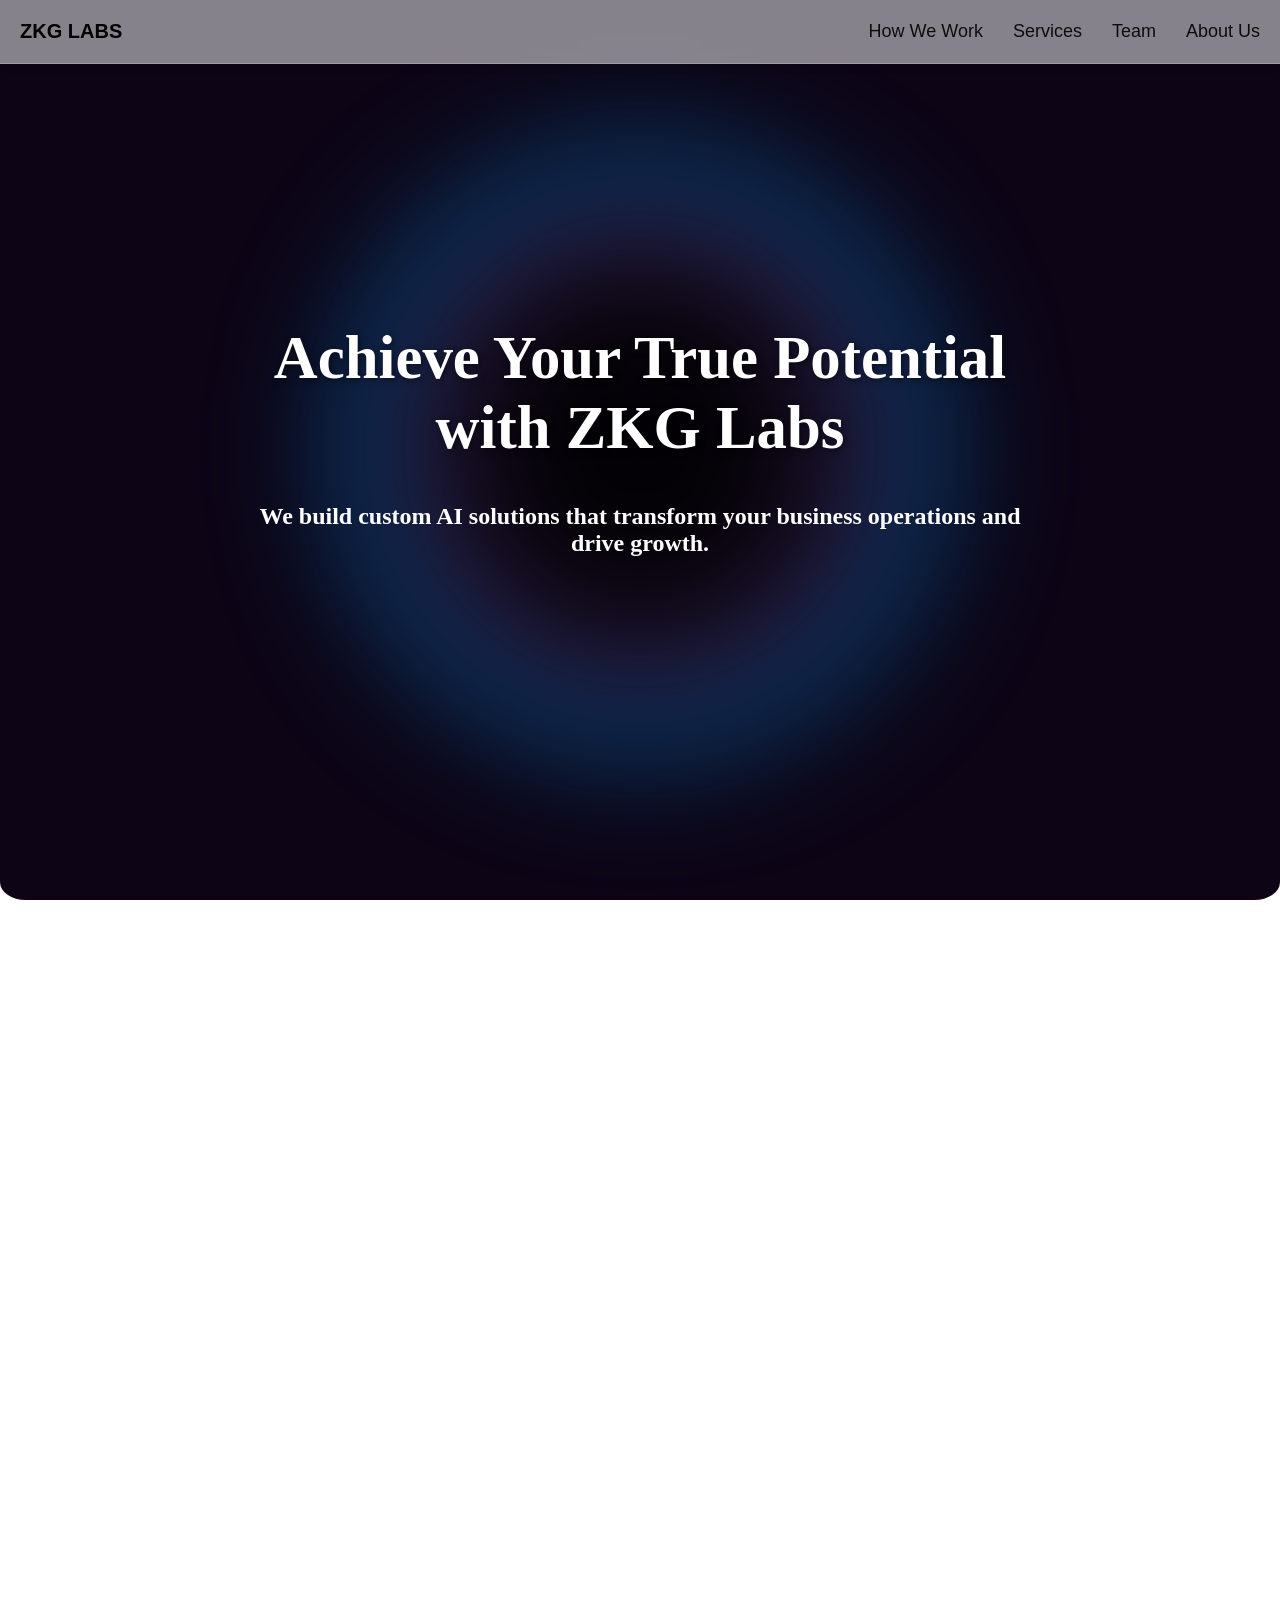
==== zkglabs.html @ 44ebe924 "Added header changes and bugfixes" ====
<!DOCTYPE html>
<html lang="en" >
  <head>
    <meta charset="UTF-8" />
    <meta name="viewport" content="width=device-width, initial-scale=1.0" />
    <title>Document</title>
    <link rel="stylesheet" href="landing.css" />
    <link rel="stylesheet" href="header.css" />
    <link rel="stylesheet" href="blob.css" />
    <link rel="stylesheet" href="services.css" />
    <link rel="stylesheet" href="how we work.css" />
    <link rel="stylesheet" href="team.css" />
    <link rel="stylesheet" href="awards_partners.css" />
  </head>
  <style>
    html,
    body {
      margin: 0;
      padding: 0;
      width: 100%;
      height: 100%;
      overflow-x: hidden;
      box-sizing: border-box;
    }
    main {
      display: flex;
      flex-direction: column;
      width: 100vw;
      box-sizing: border-box;
      padding: 0;
      margin: 0;
    }
  </style>
  <body>
    <main>
      <header id="header">
        <span class="logo">ZKG LABS</span>

        <nav class="nav-menu">
          <ul>
            <li><a href="#">How We Work</a></li>
            <!-- <li><a href="#">Partners and Awards</a></li> -->
           
            <li><a href="#">Services</a></li>
            <li><a href="#">Team</a></li>
            <li><a href="#">About Us</a></li>
            <!-- <li><a href="#">Contact</a></li> -->
          </ul>
        </nav>
      </header>

      <section class="landing_background">
        <div class="background">
          <div class="blob"></div>
        </div>
        <div class="main-text">
          <div id="heading">
            <div id="true_potential">
              Achieve Your True Potential with ZKG Labs
            </div>
            <div id="description">
              We build custom AI solutions that transform your business
              operations and drive growth.
            </div>
          </div>
          <!-- <div id="world_class_solution"><p>World-class solutions</p></div>
                <div id="fast_delivery"><p>Fast delivery</p></div> 
                <div id="low_cost"><p>Low cost</p></div> -->
        </div>
      </section>

      <section id="how_we_work">
        <div id="title_for_section">How We Work</div>
        <div id="paragraph_for_section">
          Our proven methodology delivers results through a systematic approach
          to AI implementation.
        </div>
        <div class="timeline">
          <div class="timeline-card">
            <div class="logo">1</div>
            <div class="heading">Deep Process Immersion</div>
            <div class="description">
              On-site observations and employee interviews to map workflows and
              pain points.
            </div>
          </div>
          <div class="timeline-card">
            <div class="logo">2</div>
            <div class="heading">Bottleneck Diagnosis</div>
            <div class="description">
              Analyzing data and operations to identify root causes of
              inefficiency.
            </div>
          </div>
          <div class="timeline-card">
            <div class="logo">3</div>
            <div class="heading">Custom AI Solution Design</div>
            <div class="description">
              Building tailored AI tools targeting bottlenecks to streamline
              workflows.
            </div>
          </div>
          <div class="timeline-card">
            <div class="logo">4</div>
            <div class="heading">Iterative Model Validation</div>
            <div class="description">
              Testing prototypes with stakeholders and refining them for
              seamless integration.
            </div>
          </div>
        </div>
      </section>

      <section class="work">
        <div class="work-heading">Our Work</div>
        <div class="works">
          <div id="pest_control" class="card">
            <div class="texts">
              <div class="heading">Pest Control</div>
              <div class="intro">
                Automated rat detection for efficiency. Our AI-driven pest
                management solutions revolutionize the industry by identifying
                and tracking pest activity in real-time.
              </div>
              <div class="description">
                Reduce costs by up to 60% while improving detection accuracy to
                over 95%.
              </div>
              <button></button>
            </div>
            <div class="image-container">
              <div class="image"></div>
            </div>
          </div>

          <div id="influencer_marketing" class="card">
            <div class="image-container">
              <div class="image"></div>
            </div>
            <div class="texts">
              <div class="heading">Influencer Marketing</div>
              <div class="intro">
                Cut influencer discovery time by 90%. Our smart automation tools
                enable efficient marketing campaigns by matching brands with the
                perfect influencers.
              </div>
              <div class="description">
                Increase ROI and engagement rates through data-driven influencer
                selection and campaign optimization.
              </div>
              <button></button>
            </div>
          </div>

          <div id="green_finance" class="card">
            <div class="texts">
              <div class="heading">Green Finance</div>
              <div class="intro">
                Revolutionizing Investor Acquisition. Our innovative tool
                streamlines and optimizes the investor acquisition process in
                the green finance space.
              </div>
              <div class="description">
                Connect sustainable projects with impact investors through
                AI-powered matching and transparent ESG reporting.
              </div>
              <button></button>
            </div>
            <div class="image-container">
              <div class="image"></div>
            </div>
          </div>
        </div>
      </section>

      <section id="team">
        <h2>Our Team</h2>
        <div class="team-grid">

          <div class="container">
            <div class="team-member">
              <div class="front">
                <img src="yann.png" alt="Yann" />
                <h3>Yann Zylberberg</h3>
                <p>CEO & Co-founder</p>
              </div>
              <div class="back">
                <h3>Yann Zylberberg</h3>
                <p>
                  Leader with a passion for AI. His involvement in multiple
                  AI-based initiatives and businesses adds to his experience in
                  driving innovation and growth.
                </p>
              </div>
            </div>
          </div>

          <div class="container">
            <div class="team-member">
              <div class="front">
                <img src="griffin.png" alt="Griffin" />
                <h3>Griffin Kentrup</h3>
                <p>Head of Origination & Co-founder</p>
              </div>
              <div class="back">
                <h3>Griffin Kentrup</h3>
                <p>
                  Driver of partnerships and growth. Griffin excels at building
                  strategic relationships and identifying new market
                  opportunities to expand our business reach.
                </p>
              </div>
            </div>
          </div>

          <div class="container">
            <div class="team-member">
              <div class="front">
                <img src="geeve.png" alt="Geeve" />
                <h3>Geeve George</h3>
                <p>CTO & Co-founder</p>
              </div>
              <div class="back">
                <h3>Geeve George</h3>
                <p>
                  AI tech visionary pursuing innovation. Geeve leads our
                  technical strategy and ensures our solutions leverage
                  cutting-edge AI technologies to deliver exceptional results.
                </p>
              </div>
            </div>
          </div>

          <div class="container">
            <div class="team-member">
              <div class="front">
                <img src="chaitanya.png" alt="Chaitanya" />
                <h3>Chaitanya</h3>
                <p>AI Specialist</p>
              </div>
              <div class="back">
                <h3>Chaitanya</h3>
                <p>
                  Expert in machine learning algorithms. Chaitanya designs and
                  implements sophisticated AI models that power our solutions
                  and deliver transformative results for our clients.
                </p>
              </div>
            </div>
          </div>
        </div>
      </section>

      <section id="awards-partners">
        <div id="are_you_ready">
            <div class="spacer"></div>
            <div id="heading">Are you ready to achieve your true potential with ZKG Labs?</div>
            <div class="spacer2"></div>
        </div>
        <div  class="logos">
         <div id="heading">Trusted Partners and Awards</div>
          <div class="logos-slide">
            <!-- First set of logos -->
              <img src="companies jpgs/entrepreneurshipcenter.png" alt="Company Logo 1" />
            
              <img src="companies jpgs/HKSTP.png" alt="Company Logo 2" />
            
              <img src="companies jpgs/petalgard.png" alt="Company Logo 3" />
            
              <img src="companies jpgs/sinclair.png" alt="Company Logo 4" />
           
              <img src="companies jpgs/image.png" alt="Company Logo 5" />
              <img src="companies jpgs/COFLUENCE_LOGO.png" alt="">
          </div>
          <div class="logos-slide">
            <!-- Second set of logos -->
              <img src="companies jpgs/entrepreneurshipcenter.png" alt="Company Logo 1" />
            
              <img src="companies jpgs/HKSTP.png" alt="Company Logo 2" />
            
              <img src="companies jpgs/petalgard.png" alt="Company Logo 3" />
            
              <img src="companies jpgs/sinclair.png" alt="Company Logo 4" />
           
              <img src="companies jpgs/image.png" alt="Company Logo 5" />
              <img src="companies jpgs/COFLUENCE_LOGO.png" alt="">
          </div>
        </div>
      </section>
    </main>
  </body>
  <script>
    // JavaScript for toggling menu on logo click
    document.querySelector(".logo").addEventListener("click", () => {
      const navMenu = document.querySelector(".nav-menu");
      navMenu.classList.toggle("active"); // Toggle the 'active' class
    });
  </script>
</html>
---- landing.css ----
/* .landing_background{
    background-color: #0d0516;  
    height: 92vh; 
    width: 100vw;
    display: flex;
    justify-content: center;
    align-items: center;
    position: relative;
}
.main-text{
    color: white;
    font-size: 2.5rem;
    text-align: center;
    z-index: 2;
}


.background{
    position: absolute;
    top: 0;
    left: 0;
    width: 100%;
    height: 100%;
    z-index: 1;
    overflow: hidden;
    display: flex;
    justify-content: center;
    align-items: center;
}
.blob_container{
    position: relative;
    width: 100%; /* Matches the size of `.background` 
    height: 100%; 
}
@media (max-width: 600px) {
    .blob_container{
        height: 60%;
    }
}
@media(max-width:1000px)and(min-width:600px){
    .blob_container{
        height: 75%;
    }
}
@media (max-height:1400px)and(min-height:768px){
    .blob_container{
        height: 50vh;
    }
}
 */

 .landing_background {
    background-color: #0d0516;
    height: 100vh;
    width: 100vw;
    display: flex;
    justify-content: center;
    align-items: center;
    position: relative;
    overflow: hidden;
    border-bottom-left-radius: 2%;
    border-bottom-right-radius: 2%;
}

/* .main-text {
    color: white;
    font-size: 2.5rem;
    text-align: center;
    z-index: 2;
    position: relative;
    width: 50%;
}
.main-text #true_potential {
    font-size: 3rem;
    font-weight: 700;
    color: aliceblue;
}
.main-text #description{
    margin-top: 5%;
font-size: 1.5rem;
color: aliceblue;
}
 */

 .main-text {
    color: white;
    text-align: center;
    z-index: 2;
    position: absolute;
    top: 50%;
    left: 50%;
    transform: translate(-50%, -50%);
    width: 80%;
    max-width: 800px;
    height: auto;
    display: flex;
    flex-direction: column;
    justify-content: center;
    align-items: center;
    animation: fadeIn 1.5s ease-out;
}

@keyframes fadeIn {
    from {
        opacity: 0;
        transform: translate(-50%, -30px);
    }
    to {
        opacity: 1;
        transform: translate(-50%, -50%);
    }
}

.main-text #true_potential {
    font-size: clamp(1.5rem, 5vw, 3.8rem);
    font-weight: 800;
    color: #ffffff;
    margin-bottom: 5%;
    text-shadow: 2px 2px 6px rgba(0, 0, 0, 0.5);
}

.main-text #description {
    margin-top: 10px;
    font-size: clamp(1rem, 2.5vw, 1.5rem);
    color: #ffffff;
    /* line-height: 1.6; */
}

.background {
    position: absolute;
    top: 0;
    left: 0;
    width: 50%;
    height: 50%;
    /* center this  */
    transform: translate(-50%, -50%);
    top: 50%;
    left: 50%;
    z-index: 1;
    display: flex;
    justify-content: center;
    align-items: center;
}

.blob {
    width: 50%;
    height: 50%;
    border-radius: 50%;
    background: radial-gradient(
        circle at center,
        #000 0%,     /* Black center starts */
        #000 30%,    /* Black extends to 30% for a broader core */
        #3A1D49 50%, /* Deep purple transition */
        #00477A 60%, /* Deep blue transition, earlier stop */
        #00477A 80%, 
        #7D1D3F 95%, /* Deep magenta on the outer edge */
        transparent 100% 
    );
    filter: blur(70px); /* Increased blur for better diffusion */
    mix-blend-mode: overlay; /* Enhances glassiness */
    opacity: 0.7; /* Reduced opacity for a more translucent, glassy look */
    
    animation: 
        blob-move 5s infinite ease-in-out, /* Updated animation for subtle, contrasting movement */
        blob-rotate 10s infinite linear; /* Continuous rotation from previous request */
}


@keyframes blob-move {
    0%, 100% {
        transform: scale(1) rotate(0deg);
    }
    25% {
        transform: translate(-20px, 15px) scale(1.1) rotate(15deg);
    }
    50% {
        transform: translate(15px, -10px) scale(0.8) rotate(-20deg);
    }
    75% {
        transform: translate(-10px, 20px) scale(1.3) rotate(20deg);
    }
}


@keyframes blob-rotate {
    0% {
        transform: rotate(0deg);
    }
    100% {
        transform: rotate(360deg);
    }
}

/* Updated media query with font size adjustments */
@media (max-width: 1000px) {
    .blob {
        filter: blur(20px); /* Keep the blur adjustment */
    }
    .main-text {
        width: 85%;
        max-width: 600px;
    }
    .main-text #true_potential {
        font-size: clamp(1.5rem, 4vw, 2.5rem); /* Reduced for tablets */
    }
    .main-text #description {
        font-size: clamp(1rem, 2vw, 1.25rem); /* Reduced for tablets */
    }
}

@media (max-width: 768px) {
    .main-text {
        width: 90%;
        max-width: 500px;
    }
    .main-text #true_potential {
        font-size: clamp(1.5rem, 3.5vw, 2rem); /* Further reduced for smaller tablets */
    }
    .main-text #description {
        font-size: clamp(1rem, 1.8vw, 1.125rem); /* Further reduced for smaller tablets */
    }
}

@media (max-width: 480px) {
    .main-text {
        width: 95%;
        /* max-width: 400px; */
    }
    .main-text #true_potential {
        font-size: clamp(1.25rem, 3vw, 1.5rem); /* Smallest size for mobile */
        margin-bottom: 10%;
    }
    .main-text #description {
        font-size: clamp(0.875rem, 1.5vw, 1rem); /* Smallest size for mobile */
    }
}
---- header.css ----
#header {
    display: flex;
    justify-content: space-between;
    flex-direction: row;
    align-items: center;
    gap: 10px;
    padding: 20px 20px; /* For a spacious design */
    background: rgba(255, 255, 255, 0.5); 
    /* background: linear-gradient(to right, rgba(255, 255, 255, 0.2), rgba(255, 255, 255, 0.1)); */

    backdrop-filter: blur(12px); /* Blur effect for glassy look */
    border-bottom: 1px solid rgba(255, 255, 255, 0.2); /* Subtle border for separation */
    position: absolute;
    top: 0%;
    left: 50%;
    width: 100%;
    height: auto;
    transform: translateX(-50%);
    z-index: 10;
    box-sizing: border-box;
    box-shadow: 0 4px 6px rgba(0, 0, 0, 0.1); /* Optional: Slight shadow for depth */
}


/* Adjusted logo styles */
.logo {
    font-family: 'Roboto', sans-serif;
    font-size: 20px; /* Slightly larger font for better visibility */
    font-weight: 700;
    color: rgb(0, 0, 0);
    text-transform: uppercase;
}

.nav-menu{
    display: flex;
}

/* Adjusted nav styles */
.nav-menu ul {
    display: flex;
    gap: 30px; /* Slightly larger gap for a spacious layout */
    list-style: none;
    margin: 0;
    padding: 0;
}
.nav-menu ul li {
    display: flex;
    align-items: center;
    justify-content: center;
}

.nav-menu a {
    font-family: 'Roboto', sans-serif;
    font-size: 18px; /* Larger font size for navigation links */
    color: rgb(0, 0, 0);
    text-decoration: none;
    opacity: 0.9; /* Slightly higher opacity for better readability */
    transition: opacity 0.3s ease;
}

.nav-menu a:hover {
    opacity: 1; /* Keeps the hover effect crisp */
}

@media (max-width: 1000px) {
    #header {
        flex-direction: column; 
        padding: 10px; 
        transform: translateX(-50%);
    }

    .logo {
        font-size: 16px; /
    }

    nav ul {
        flex-direction: column; 
        gap: 20px; 
    }

    nav a {
        font-size: 16px; 
        opacity: 1; 
    }
    .nav-menu {
        display: none; /* Hide navigation options by default */
        flex-direction: column;
    }

    .nav-menu.active {
        display: flex; /* Show navigation options when active */
    }
}
---- blob.css ----
.blob {
  position: absolute;
  border-radius: 50%;
  filter: blur(4vw); /* Increased blur for more diffusion */
  mix-blend-mode: overlay; /* Blends colors for a glowing effect */
  width: 50vw;
  height: 50vw;
}

.blob1 {
  left: 15%;
  top: 10%;

  background-color: #3A1D49;
  animation: blob1-animation 10s infinite ease-in-out;
}

.blob2 {
  left: 35%;
  top: 10%;

  background-color: #00477A;
  animation: blob2-animation 8s infinite ease-in-out;
}

.blob3 {
  left: 25%;
  top: 20%;
  background-color: #7D1D3F;
  
  animation: blob3-animation 12s infinite ease-in-out;
}
@media (max-width: 1000px) {
  .blob{
    filter: blur(5vw);
  }}
  /* .blob1 {
    left: 0%;
    top: 10%;
    width: 400px;
    height: 400px;
    background-color: #3A1D49;
    animation: blob1-animation 10s infinite ease-in-out;
  }

  .blob2 {
    left: 50%;
    top: 10%;
    width: 400px;
    height: 400px;
    background-color: #00477A;
    animation: blob2-animation 8s infinite ease-in-out;
  }

  .blob3 {
    left: 25%;
    top: 30%;
    width: 400px;
    height: 400px;
    background-color: #7D1D3F;
    animation: blob3-animation 12s infinite ease-in-out;
  } */
  



/* Blob Animations */
@keyframes blob1-animation {
  0% { transform: translate(0, 0) scale(1) rotate(0deg); }
  25% { transform: translate(-30px, 20px) scale(1.1) rotate(15deg); }
  50% { transform: translate(20px, -10px) scale(0.9) rotate(-10deg); }
  75% { transform: translate(-10px, -30px) scale(1.2) rotate(20deg); }
  100% { transform: translate(0, 0) scale(1) rotate(0deg); }
}

@keyframes blob2-animation {
  0% { transform: translate(0, 0) scale(1) rotate(0deg); }
  25% { transform: translate(25px, -15px) scale(0.8) rotate(-20deg); }
  50% { transform: translate(-15px, 30px) scale(1.3) rotate(10deg); }
  75% { transform: translate(10px, 20px) scale(1.1) rotate(-15deg); }
  100% { transform: translate(0, 0) scale(1) rotate(0deg); }
}

@keyframes blob3-animation {
  0% { transform: translate(0, 0) scale(1) rotate(0deg); }
  25% { transform: translate(-20px, -25px) scale(1.2) rotate(25deg); }
  50% { transform: translate(30px, 10px) scale(0.9) rotate(-15deg); }
  75% { transform: translate(-15px, 15px) scale(1.1) rotate(10deg); }
  100% { transform: translate(0, 0) scale(1) rotate(0deg); }
}
---- services.css ----
.work {
    display: flex;
    flex-direction: column;
    justify-content: space-between;
    align-items: center;
    width: 100vw;
    
    background-color: #f7fafc;
        position: relative;
    padding:10% 0 ;
    overflow: hidden; 
}

.work-heading {
    font-size: 2.5em; /* Large heading */
    font-weight: bold;
    color: #000000;
    text-align: center;
    margin-bottom: 40px;
    text-transform: uppercase;
}

.works {
    display: flex;
    flex-direction: column;
    gap: 5vh; /* Space between cards */
    justify-content: space-evenly;
    align-items: center;
    width: 80%;
    padding: 0 20px;
}

.card {
    display: flex;
    flex-direction: row;
    justify-content: flex-start;
    align-items: center;
    width: 100%; 
    gap: 5%; /* Space between image and text */
    /* background-color: #ffffff; */
    
    height: 350px; /* Fixed height for consistency */
   
    position: relative;
    overflow: hidden;
}
.card .texts{
    flex:1;
    text-align: left;
    display: flex;
    flex-direction: column;
    justify-content: center;
    align-items: flex-start;
    gap: 50px;
}
.card .image-container{
    flex:1;
    background-color: #e2e8f0;
    height: 100%;
    display: flex;
    border-radius: 10%;
    justify-content: center;
    align-items: center;
}












/* Glow effect for each card
#pest_control {
    border: 2px solid transparent;
    box-shadow: 0 0 40px rgba(255, 0, 0, 1); /* Blue glow 
}

#influencer_marketing {
    border: 2px solid transparent;
    box-shadow: 0 0 40px rgb(0, 0, 255); /* Green glow 
}

#green_finance {
    border: 2px solid transparent;
    box-shadow: 0 0 40px rgba(0, 255, 0, 1); /* Yellow glow 
}


.card .logo {
    width: 100%;
    height: 50%; /* Takes up the top half of the card 
    background-size: cover; /* Cover to fill the area
    background-position: center;
    background-repeat: no-repeat;
}

#pest_control .logo {
    background-image: url('pest control with a red color theme.svg'); /* Replace with your image 
}

#influencer_marketing .logo {
    background-image: url('influencer_marketing.svg'); /* Replace with your image
}

#green_finance .logo {
    background-image: url('green_finance.svg'); /* Replace with your image 
} */
---- how we work.css ----
/* Section styling (unchanged for context) */
#how_we_work {
    position: relative;
    display: flex;
    background-color: #FFFFFF;
    flex-direction: column;
    justify-content: space-around;
    align-items: center;
    width: 100vw;
    /* height: auto; */
    padding-bottom: 5%;
    padding-top: 5%;
    height: auto;
    overflow: hidden;
}

/* Timeline container */
.timeline {
    display: flex;
    flex-direction: row;
    justify-content: space-evenly;
    align-items: center;
    /* flex-wrap: wrap; */
    width: 90%;
}

/* Beautified timeline card */
.timeline-card {
    z-index: 2;
    display: flex;
    flex-direction: column;
    justify-content: space-evenly;
    align-items: center;
    width: 200px; /* Increased width for better readability */
    height: 200px; /* Adjusted height for better proportions */
    padding: 20px; 
    border-radius: 15px; /* Softer corners */
    background: linear-gradient(135deg, #ffffff, #f0f4ff); /* Subtle gradient for depth */
    box-shadow: 0 4px 15px rgba(0, 0, 0, 0.1); /* Softer, modern shadow */
    transition: transform 0.3s ease, box-shadow 0.3s ease; /* Smooth hover effects */
}

/* Hover effect for interactivity */
.timeline-card:hover {
    transform: translateY(-5px); /* Slight lift on hover */
    box-shadow: 0 6px 20px rgba(0, 0, 0, 0.15); /* Enhanced shadow on hover */
}

/* Logo placeholder styling */
.timeline-card .logo {
    width: 50px;
    height: 50px;
    background-color: rgb(224, 219, 248); /* Placeholder color */
    border-radius: 50%; /* Circular shape */
    margin-bottom: 15px; /* Space below logo */
    display: flex;
    justify-content: center;
    align-items: center;
    color: #1225b5;
}

/* Heading styling */
.timeline-card .heading {
    font-family: 'Poppins', sans-serif; /* Modern font */
    font-size: 1.2rem; /* Slightly larger for emphasis */
    font-weight: 600; /* Bold but balanced */
    color: #1225b5; /* Blue to match the theme */
    margin-bottom: 10px; /* Space below heading */
    text-align: center;
}

/* Paragraph styling */
.timeline-card .description {
    font-family: 'Open Sans', sans-serif; /* Clean font */
    font-size: 0.9rem; /* Smaller for hierarchy */
    color: #333; /* Dark gray for readability */
    line-height: 1.5; /* Comfortable spacing */
    text-align: center;
}



/* Media Query for smaller screens (≤1300px) */
@media (max-width: 1300px) {
    #how_we_work {
        height: auto; /* Allow the section to grow with content */
        padding: 40px 0; /* Add padding for better spacing */
    }

    .timeline {
        /* flex-direction: column;  */
        flex-wrap: wrap;
        gap: 20px; /* Space between cards */
        position: relative; /* Ensure the timeline container is the positioning context for #svgcontainer */
    }   
}



#title_for_section {
    font-family: 'Poppins', sans-serif;
    font-size: 2rem;
    font-weight: bold;
    color: #1225b5;
    margin-bottom: 20px;
}

#paragraph_for_section {
    margin-bottom: 5%;
    color: rgb(103, 103, 103);
    font-size: 1.2rem;
    padding-left: 5%;
    padding-right: 5%;
    text-align: center;
}

/* Media Queries for different screen sizes */

/* Small screens (mobile devices, up to 576px) */
@media (max-width: 576px) {
    #title_for_section {
        font-size: 1.5rem; /* Reduce heading size for smaller screens */
    }

    #paragraph_for_section {
        font-size: 1rem; /* Reduce paragraph size for readability */
        
    }
}

/* Medium screens (tablets, 577px to 768px) */
@media (min-width: 577px) and (max-width: 768px) {
    #title_for_section {
        font-size: 1.8rem; /* Slightly smaller than base but larger than mobile */
    }

    #paragraph_for_section {
        font-size: 1.1rem; /* Slightly smaller than base */
    }
}

/* Large screens (desktops, 769px to 992px) */
@media (min-width: 769px) and (max-width: 992px) {
    #title_for_section {
        font-size: 1.9rem; /* Slightly smaller than base */
    }

    #paragraph_for_section {
        font-size: 1.15rem; /* Slightly smaller than base */
    }
}

/* Extra large screens (large desktops, 993px and above) */
@media (min-width: 993px) {
    #title_for_section {
        font-size: 2rem; /* Keep the base size */
    }

    #paragraph_for_section {
        font-size: 1.2rem; /* Keep the base size */
    }
}
---- team.css ----
/* Define CSS variables for consistency */
:root {
    --primary-color: #4CAF50; /* Green accent */
    --text-color: #333333; /* Dark text */
    --card-bg: #FFFFFF; /* White card background */
    --gradient-start: #3A1D49; /* Purple */
    --gradient-end: #00477A; /* Blue */
}

/* Team Section */
#team {
    background-color: #FFFFFF;
    display: flex;
    flex-direction: column;
    justify-content: center;
    align-items: center;
    text-align: center;
    position: relative;
    padding: 5%;
    height: auto;
}

#team h2 {
    font-size: 32px;
    font-weight: bold;
    background: linear-gradient(to right, var(--gradient-start), var(--gradient-end));
    -webkit-background-clip: text;
    background-clip: text;
    color: transparent;
    margin-bottom: 40px;
    text-transform: uppercase;
}

.team-grid {
    display: flex;
    flex-direction: row;
    justify-content: space-around;
    align-items: center;
    gap: 50px;
    padding-inline: 30px;
    /* Remove height: 100% as it’s not needed */
}

.container {
    width: 300px;
    height: 300px;
    position: relative;
    perspective: 1000px; /* For 3D flip effect */
}

.team-member {
    position: absolute;
    width: 100%;
    height: 100%;
    transform-style: preserve-3d;
    transition: transform 0.5s ease;
}

.team-member:hover {
    transform: rotateY(180deg);
}

.front {
    position: absolute;
    width: 100%;
    height: 100%;
    backface-visibility: hidden;
    background-color: var(--card-bg);
    border-radius: 10px;
    box-shadow: 0 4px 8px rgba(0, 0, 0, 0.2);
    display: flex;
    flex-direction: column;
    justify-content: center;
    align-items: center;
}

.back {
    position: absolute;
    width: 100%;
    height: 100%;
    backface-visibility: hidden;
    background-color: var(--card-bg);
    border-radius: 10px;
    box-shadow: 0 4px 8px rgba(0, 0, 0, 0.2);
    display: flex;
    flex-direction: column;
    justify-content: center;
    align-items: center;
    transform: rotateY(180deg);
}

.team-member img {
    width: 160px;
    height: 160px;
    border-radius: 50%;
    border: 3px solid var(--gradient-start);
    margin-bottom: 20px;
    transition: transform 0.3s ease;
    object-fit: cover;
    object-position: center;
}

.team-member h3 {
    font-size: 1.5em;
    margin: 10px 0;
    color: var(--gradient-end);
    font-weight: bold;
    text-transform: uppercase;
}

.team-member p {
    font-size: 1em;
    color: var(--text-color);
    margin: 0;
}

/* Media Query for 1300px to 768px */
@media (max-width: 1300px) and (min-width: 768px) {
    .team-grid {
        flex-wrap: wrap;
        justify-content: center; /* Center the cards when they wrap */
    }

    .container {
        flex: 0 0 calc(50% - 25px); /* Two cards per row, accounting for gap */
        max-width: 300px; /* Ensure cards don’t grow too large */
    }
}

/* Media Query for <768px */
@media (max-width: 768px) {
    .team-grid {
        flex-direction: column;
        justify-content: center;
        flex-wrap: nowrap;
        gap: 30px;
    }

    .container {
        width: 300px;
        flex: none;
        height: 300px;
        margin: 0 auto; /* Center the cards */
    }

    .team-member {
        width: 100%;
        height: 100%;
    }

    .team-member img {
        width: 170px;
        height: 170px;
    }

    .team-member h3 {
        font-size: 1.4em;
    }

    .team-member p {
        font-size: 0.95em;
    }
}

/* For very small screens (<400px) */
@media (max-width: 400px) {
    .container {
        width: 300px;
        height: 300px;
    }

    .team-member {
        width: 100%;
        height: 100%;
    }

    .team-member img {
        width: 150px;
        height: 150px;
    }
}
---- awards_partners.css ----
/* Styling the section */
#awards-partners {
    /* padding: 40px; */
    text-align: center;
    background-color: white;
    display: flex;
    flex-direction: column;
    align-items: center;
    justify-content: center;
}
#are_you_ready{
    background: linear-gradient(to bottom right, #312e81, #5b2b79, #1e3a8a); /* Gradient from indigo to purple to blue */
    position: relative;
    width: 100%;
    height: 40vh;
    display: flex;
    justify-content: center;
    align-items: center;
}

#are_you_ready #heading{
    font-size: 3rem; /* Equivalent to Tailwind's text-3xl (30px) */
    font-weight: 700; /* Equivalent to font-bold */
    /* letter-spacing: -0.025em;  */
    color: white; /* Matches text-white */
    text-align: center;
    width: 50%;
}


/* Section heading */
#heading {
    font-size: 2em;
    font-weight: bold;
    color: #333;
    margin-bottom: 20px;
}
.logos{
    overflow: hidden;
    white-space: nowrap;
    width: 80%;
}

.logos :hover .logos-slide{
    animation-play-state: paused;
}

@keyframes slide {
   from {
       transform: translateX(0);
   }
   to {
       transform: translateX(-100%);
   } 
}

.logos-slide{
    display: inline-block;
    animation: 20s slide linear infinite;
}

.logos-slide img{
    height: 50px;
    margin: 0 40px;
}
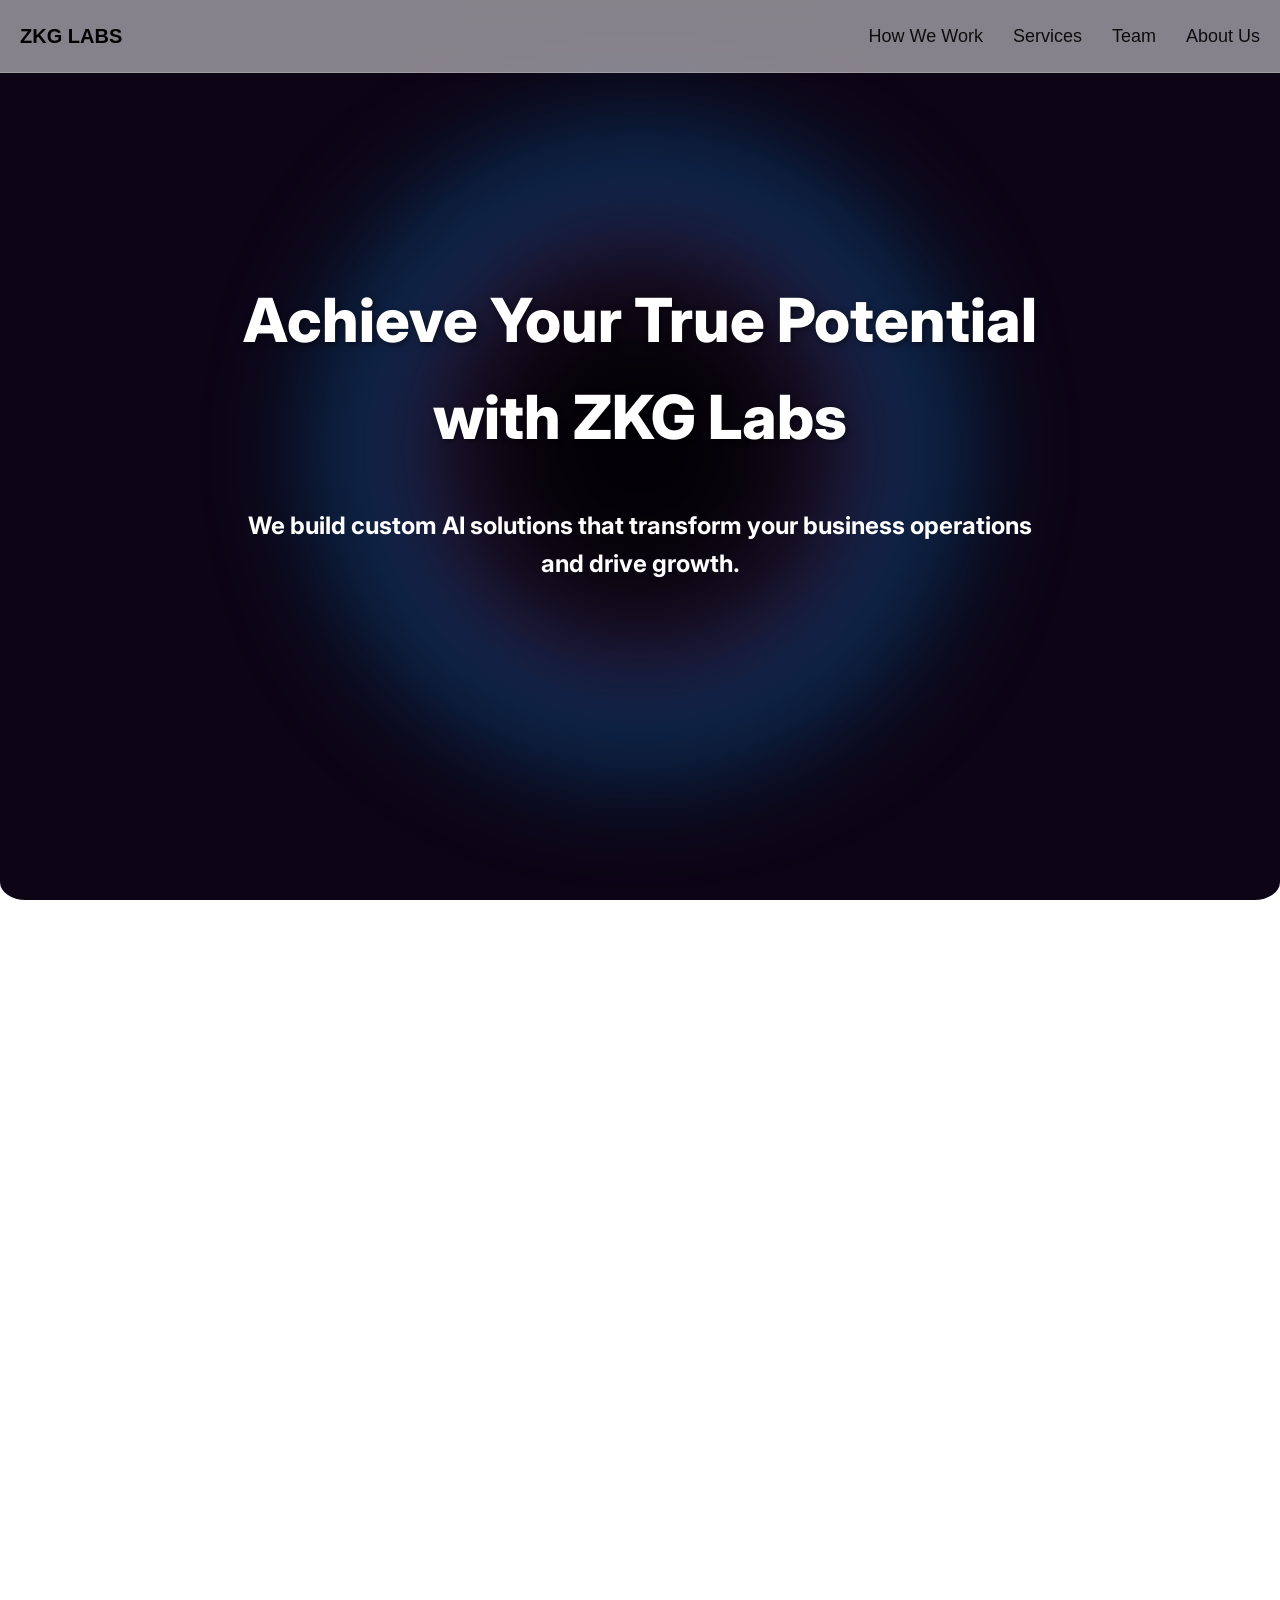
==== commit 1b5983cd: "Made structural changes to the site and directory" ====
--- a/zkglabs.html
+++ b/zkglabs.html
@@ -4,13 +4,16 @@
     <meta charset="UTF-8" />
     <meta name="viewport" content="width=device-width, initial-scale=1.0" />
     <title>Document</title>
-    <link rel="stylesheet" href="landing.css" />
-    <link rel="stylesheet" href="header.css" />
-    <link rel="stylesheet" href="blob.css" />
-    <link rel="stylesheet" href="services.css" />
-    <link rel="stylesheet" href="how we work.css" />
-    <link rel="stylesheet" href="team.css" />
-    <link rel="stylesheet" href="awards_partners.css" />
+    <link rel="stylesheet" href="CSS Files/landing.css" />
+    <link rel="stylesheet" href="CSS Files/header.css" />
+    <link rel="stylesheet" href="CSS Files/blob.css" />
+    <link rel="stylesheet" href="CSS Files/services.css" />
+    <link rel="stylesheet" href="CSS Files/how we work.css" />
+    <link rel="stylesheet" href="CSS Files/team.css" />
+    <link rel="stylesheet" href="CSS Files/awards_partners.css" />
+    <link rel="stylesheet" href="CSS Files/footer.css" />
+    <link href="https://fonts.googleapis.com/css2?family=Inter:wght@400;500;600;700&display=swap" rel="stylesheet">
+
   </head>
   <style>
     html,
@@ -21,6 +24,8 @@
       height: 100%;
       overflow-x: hidden;
       box-sizing: border-box;
+      font-family: 'Inter', sans-serif;
+      line-height: 1.6; /* Improves readability */
     }
     main {
       display: flex;
@@ -180,7 +185,7 @@
           <div class="container">
             <div class="team-member">
               <div class="front">
-                <img src="yann.png" alt="Yann" />
+                <img src="team members/yann.png" alt="Yann" />
                 <h3>Yann Zylberberg</h3>
                 <p>CEO & Co-founder</p>
               </div>
@@ -198,7 +203,7 @@
           <div class="container">
             <div class="team-member">
               <div class="front">
-                <img src="griffin.png" alt="Griffin" />
+                <img src="team members/griffin.png" alt="Griffin" />
                 <h3>Griffin Kentrup</h3>
                 <p>Head of Origination & Co-founder</p>
               </div>
@@ -216,7 +221,7 @@
           <div class="container">
             <div class="team-member">
               <div class="front">
-                <img src="geeve.png" alt="Geeve" />
+                <img src="team members/geeve.png" alt="Geeve" />
                 <h3>Geeve George</h3>
                 <p>CTO & Co-founder</p>
               </div>
@@ -234,7 +239,7 @@
           <div class="container">
             <div class="team-member">
               <div class="front">
-                <img src="chaitanya.png" alt="Chaitanya" />
+                <img src="team members/chaitanya.png" alt="Chaitanya" />
                 <h3>Chaitanya</h3>
                 <p>AI Specialist</p>
               </div>
@@ -253,9 +258,9 @@
 
       <section id="awards-partners">
         <div id="are_you_ready">
-            <div class="spacer"></div>
+            
             <div id="heading">Are you ready to achieve your true potential with ZKG Labs?</div>
-            <div class="spacer2"></div>
+          
         </div>
         <div  class="logos">
          <div id="heading">Trusted Partners and Awards</div>
@@ -287,6 +292,12 @@
           </div>
         </div>
       </section>
+
+<section class="footer">
+  <div>ZKG Labs</div>
+  <div>© 2025 ZKG Labs. All rights reserved.</div>
+</section>
+
     </main>
   </body>
   <script>
--- a/CSS Files/landing.css
+++ b/CSS Files/landing.css
@@ -0,0 +1,236 @@
+/* .landing_background{
+    background-color: #0d0516;  
+    height: 92vh; 
+    width: 100vw;
+    display: flex;
+    justify-content: center;
+    align-items: center;
+    position: relative;
+}
+.main-text{
+    color: white;
+    font-size: 2.5rem;
+    text-align: center;
+    z-index: 2;
+}
+
+
+.background{
+    position: absolute;
+    top: 0;
+    left: 0;
+    width: 100%;
+    height: 100%;
+    z-index: 1;
+    overflow: hidden;
+    display: flex;
+    justify-content: center;
+    align-items: center;
+}
+.blob_container{
+    position: relative;
+    width: 100%; /* Matches the size of `.background` 
+    height: 100%; 
+}
+@media (max-width: 600px) {
+    .blob_container{
+        height: 60%;
+    }
+}
+@media(max-width:1000px)and(min-width:600px){
+    .blob_container{
+        height: 75%;
+    }
+}
+@media (max-height:1400px)and(min-height:768px){
+    .blob_container{
+        height: 50vh;
+    }
+}
+ */
+
+ .landing_background {
+    background-color: #0d0516;
+    height: 100vh;
+    width: 100vw;
+    display: flex;
+    justify-content: center;
+    align-items: center;
+    position: relative;
+    overflow: hidden;
+    border-bottom-left-radius: 2%;
+    border-bottom-right-radius: 2%;
+}
+
+/* .main-text {
+    color: white;
+    font-size: 2.5rem;
+    text-align: center;
+    z-index: 2;
+    position: relative;
+    width: 50%;
+}
+.main-text #true_potential {
+    font-size: 3rem;
+    font-weight: 700;
+    color: aliceblue;
+}
+.main-text #description{
+    margin-top: 5%;
+font-size: 1.5rem;
+color: aliceblue;
+}
+ */
+
+ .main-text {
+    color: white;
+    text-align: center;
+    z-index: 2;
+    position: absolute;
+    top: 50%;
+    left: 50%;
+    transform: translate(-50%, -50%);
+    width: 80%;
+    max-width: 800px;
+    height: auto;
+    display: flex;
+    flex-direction: column;
+    justify-content: center;
+    align-items: center;
+    animation: fadeIn 1.5s ease-out;
+}
+
+@keyframes fadeIn {
+    from {
+        opacity: 0;
+        transform: translate(-50%, -30px);
+    }
+    to {
+        opacity: 1;
+        transform: translate(-50%, -50%);
+    }
+}
+
+.main-text #true_potential {
+    font-size: clamp(1.5rem, 5vw, 3.8rem);
+    font-weight: 800;
+    color: #ffffff;
+    margin-bottom: 5%;
+    text-shadow: 2px 2px 6px rgba(0, 0, 0, 0.5);
+}
+
+.main-text #description {
+    margin-top: 10px;
+    font-size: clamp(1rem, 2.5vw, 1.5rem);
+    color: #ffffff;
+    /* line-height: 1.6; */
+}
+
+.background {
+    position: absolute;
+    top: 0;
+    left: 0;
+    width: 50%;
+    height: 50%;
+    /* center this  */
+    transform: translate(-50%, -50%);
+    top: 50%;
+    left: 50%;
+    z-index: 1;
+    display: flex;
+    justify-content: center;
+    align-items: center;
+}
+
+.blob {
+    width: 50%;
+    height: 50%;
+    border-radius: 50%;
+    background: radial-gradient(
+        circle at center,
+        #000 0%,     /* Black center starts */
+        #000 30%,    /* Black extends to 30% for a broader core */
+        #3A1D49 50%, /* Deep purple transition */
+        #00477A 60%, /* Deep blue transition, earlier stop */
+        #00477A 80%, 
+        #7D1D3F 95%, /* Deep magenta on the outer edge */
+        transparent 100% 
+    );
+    filter: blur(70px); /* Increased blur for better diffusion */
+    mix-blend-mode: overlay; /* Enhances glassiness */
+    opacity: 0.7; /* Reduced opacity for a more translucent, glassy look */
+    
+    animation: 
+        blob-move 5s infinite ease-in-out, /* Updated animation for subtle, contrasting movement */
+        blob-rotate 10s infinite linear; /* Continuous rotation from previous request */
+}
+
+
+@keyframes blob-move {
+    0%, 100% {
+        transform: scale(1) rotate(0deg);
+    }
+    25% {
+        transform: translate(-20px, 15px) scale(1.1) rotate(15deg);
+    }
+    50% {
+        transform: translate(15px, -10px) scale(0.8) rotate(-20deg);
+    }
+    75% {
+        transform: translate(-10px, 20px) scale(1.3) rotate(20deg);
+    }
+}
+
+
+@keyframes blob-rotate {
+    0% {
+        transform: rotate(0deg);
+    }
+    100% {
+        transform: rotate(360deg);
+    }
+}
+
+/* Updated media query with font size adjustments */
+@media (max-width: 1000px) {
+    .blob {
+        filter: blur(20px); /* Keep the blur adjustment */
+    }
+    .main-text {
+        width: 85%;
+        max-width: 600px;
+    }
+    .main-text #true_potential {
+        font-size: clamp(1.5rem, 4vw, 2.5rem); /* Reduced for tablets */
+    }
+    .main-text #description {
+        font-size: clamp(1rem, 2vw, 1.25rem); /* Reduced for tablets */
+    }
+}
+
+@media (max-width: 768px) {
+    .main-text {
+        width: 90%;
+        max-width: 500px;
+    }
+    .main-text #true_potential {
+        font-size: clamp(1.5rem, 3.5vw, 2rem); /* Further reduced for smaller tablets */
+    }
+    .main-text #description {
+        font-size: clamp(1rem, 1.8vw, 1.125rem); /* Further reduced for smaller tablets */
+    }
+}
+
+@media (max-width: 480px) {
+    .main-text {
+        width: 95%;
+        /* max-width: 400px; */
+    }
+    .main-text #true_potential {
+        font-size: clamp(1.25rem, 3vw, 1.5rem); /* Smallest size for mobile */
+        margin-bottom: 10%;
+    }
+    .main-text #description {
+        font-size: clamp(0.875rem, 1.5vw, 1rem); /* Smallest size for mobile */
+    }
+}
--- a/CSS Files/header.css
+++ b/CSS Files/header.css
@@ -0,0 +1,95 @@
+#header {
+    display: flex;
+    justify-content: space-between;
+    flex-direction: row;
+    align-items: center;
+    gap: 10px;
+    padding: 20px 20px; /* For a spacious design */
+    background: rgba(255, 255, 255, 0.5); 
+    /* background: linear-gradient(to right, rgba(255, 255, 255, 0.2), rgba(255, 255, 255, 0.1)); */
+
+    backdrop-filter: blur(12px); /* Blur effect for glassy look */
+    border-bottom: 1px solid rgba(255, 255, 255, 0.2); /* Subtle border for separation */
+    position: absolute;
+    top: 0%;
+    left: 50%;
+    width: 100%;
+    height: auto;
+    transform: translateX(-50%);
+    z-index: 10;
+    box-sizing: border-box;
+    box-shadow: 0 4px 6px rgba(0, 0, 0, 0.1); /* Optional: Slight shadow for depth */
+}
+
+
+/* Adjusted logo styles */
+.logo {
+    font-family: 'Roboto', sans-serif;
+    font-size: 20px; /* Slightly larger font for better visibility */
+    font-weight: 700;
+    color: rgb(0, 0, 0);
+    text-transform: uppercase;
+}
+
+.nav-menu{
+    display: flex;
+}
+
+/* Adjusted nav styles */
+.nav-menu ul {
+    display: flex;
+    gap: 30px; /* Slightly larger gap for a spacious layout */
+    list-style: none;
+    margin: 0;
+    padding: 0;
+}
+.nav-menu ul li {
+    display: flex;
+    align-items: center;
+    justify-content: center;
+}
+
+.nav-menu a {
+    font-family: 'Roboto', sans-serif;
+    font-size: 18px; /* Larger font size for navigation links */
+    color: rgb(0, 0, 0);
+    text-decoration: none;
+    opacity: 0.9; /* Slightly higher opacity for better readability */
+    transition: opacity 0.3s ease;
+}
+
+.nav-menu a:hover {
+    opacity: 1; /* Keeps the hover effect crisp */
+}
+
+@media (max-width: 1000px) {
+    #header {
+        flex-direction: column; 
+        padding: 10px; 
+        transform: translateX(-50%);
+    }
+
+    .logo {
+        font-size: 16px; /
+    }
+
+    nav ul {
+        flex-direction: column; 
+        gap: 20px; 
+    }
+
+    nav a {
+        font-size: 16px; 
+        opacity: 1; 
+    }
+    .nav-menu {
+        display: none; /* Hide navigation options by default */
+        flex-direction: column;
+    }
+
+    .nav-menu.active {
+        display: flex; /* Show navigation options when active */
+    }
+}
+
+
--- a/CSS Files/blob.css
+++ b/CSS Files/blob.css
@@ -0,0 +1,90 @@
+.blob {
+  position: absolute;
+  border-radius: 50%;
+  filter: blur(4vw); /* Increased blur for more diffusion */
+  mix-blend-mode: overlay; /* Blends colors for a glowing effect */
+  width: 50vw;
+  height: 50vw;
+}
+
+.blob1 {
+  left: 15%;
+  top: 10%;
+
+  background-color: #3A1D49;
+  animation: blob1-animation 10s infinite ease-in-out;
+}
+
+.blob2 {
+  left: 35%;
+  top: 10%;
+
+  background-color: #00477A;
+  animation: blob2-animation 8s infinite ease-in-out;
+}
+
+.blob3 {
+  left: 25%;
+  top: 20%;
+  background-color: #7D1D3F;
+  
+  animation: blob3-animation 12s infinite ease-in-out;
+}
+@media (max-width: 1000px) {
+  .blob{
+    filter: blur(5vw);
+  }}
+  /* .blob1 {
+    left: 0%;
+    top: 10%;
+    width: 400px;
+    height: 400px;
+    background-color: #3A1D49;
+    animation: blob1-animation 10s infinite ease-in-out;
+  }
+
+  .blob2 {
+    left: 50%;
+    top: 10%;
+    width: 400px;
+    height: 400px;
+    background-color: #00477A;
+    animation: blob2-animation 8s infinite ease-in-out;
+  }
+
+  .blob3 {
+    left: 25%;
+    top: 30%;
+    width: 400px;
+    height: 400px;
+    background-color: #7D1D3F;
+    animation: blob3-animation 12s infinite ease-in-out;
+  } */
+  
+
+
+
+/* Blob Animations */
+@keyframes blob1-animation {
+  0% { transform: translate(0, 0) scale(1) rotate(0deg); }
+  25% { transform: translate(-30px, 20px) scale(1.1) rotate(15deg); }
+  50% { transform: translate(20px, -10px) scale(0.9) rotate(-10deg); }
+  75% { transform: translate(-10px, -30px) scale(1.2) rotate(20deg); }
+  100% { transform: translate(0, 0) scale(1) rotate(0deg); }
+}
+
+@keyframes blob2-animation {
+  0% { transform: translate(0, 0) scale(1) rotate(0deg); }
+  25% { transform: translate(25px, -15px) scale(0.8) rotate(-20deg); }
+  50% { transform: translate(-15px, 30px) scale(1.3) rotate(10deg); }
+  75% { transform: translate(10px, 20px) scale(1.1) rotate(-15deg); }
+  100% { transform: translate(0, 0) scale(1) rotate(0deg); }
+}
+
+@keyframes blob3-animation {
+  0% { transform: translate(0, 0) scale(1) rotate(0deg); }
+  25% { transform: translate(-20px, -25px) scale(1.2) rotate(25deg); }
+  50% { transform: translate(30px, 10px) scale(0.9) rotate(-15deg); }
+  75% { transform: translate(-15px, 15px) scale(1.1) rotate(10deg); }
+  100% { transform: translate(0, 0) scale(1) rotate(0deg); }
+}
--- a/CSS Files/services.css
+++ b/CSS Files/services.css
@@ -0,0 +1,172 @@
+
+/* Base Styles */
+.work {
+    display: flex;
+    flex-direction: column;
+    justify-content: space-between;
+    align-items: center;
+    width: 100vw;
+    background-color: #f7fafc;
+    position: relative;
+    padding: 5% 0; /* Reduced padding for better responsiveness */
+    overflow: hidden; 
+}
+
+/* Typography Enhancements */
+.work-heading {
+    font-size: clamp(1.8em, 2.5vw, 3em); /* Responsive font size */
+    font-weight: bold;
+    color: #000000;
+    text-align: center;
+    margin-bottom: 40px;
+    text-transform: uppercase;
+    letter-spacing: 0.05em; /* Slight spacing for clarity */
+}
+
+.works {
+    display: flex;
+    flex-direction: column;
+    gap: 5vh; 
+    justify-content: space-evenly;
+    align-items: center;
+    width: 90%; /* Slightly reduced width for better visual flow */
+    padding: 0 5%;
+}
+
+/* Card Styles */
+.card {
+    display: flex;
+    flex-direction: row;
+    justify-content: space-evenly;
+    align-items: center;
+    width: 90%; 
+    gap: 3%; /* Adjusted for better spacing on smaller screens */
+    height: 350px;
+    position: relative;
+    overflow: hidden;
+    padding: 0% 10%;
+}
+
+.card .texts {
+    flex: 1;
+    text-align: left;
+    display: flex;
+    flex-direction: column;
+    justify-content: center;
+    align-items: flex-start;
+    gap: 20px;
+    font-size: clamp(0.9em, 1.2vw, 1.2em); /* Responsive text sizing */
+    line-height: 1.5; /* Improved readability */
+    color: #333333; /* Softer text color for better contrast */
+}
+.card .texts .heading{
+    font-size: clamp(1.8em, 2.5vw, 3em);
+    font-weight: 800;
+}
+
+.card .image-container {
+    flex: 1;
+    background-color: #e2e8f0;
+    height: 100%;
+    display: flex;
+    border-radius: 10%;
+    justify-content: center;
+    align-items: center;
+}
+
+/* Tablet Screen Adjustments */
+@media (max-width: 1100px) and (min-width: 768px) {
+    
+    .card {
+        height: 250px;
+    }
+}
+
+/* Mobile Screen Adjustments */
+@media (max-width: 768px) {
+    .works{
+        gap: 2vh;
+    }
+    .card {
+        flex-direction: column;
+        align-items: center;
+        justify-content: space-evenly;
+        width: 90%;
+        padding:0% 5%;
+        height: 450px; 
+    }
+
+    .card .texts {
+        flex: 1;
+        order: -1; /* Place texts above image-container */
+    }
+   
+    .card .image-container {
+        flex: 1;
+        width: 100%; /* Ensure it adapts to screen */
+        /* height: 100%;  */
+        background-color: #e2e8f0; /* Placeholder background */
+        display: flex;
+        border-radius: 5%;
+        justify-content: center;
+        align-items: center;
+        margin:0% 10%;
+    }
+    
+}
+
+  
+
+
+
+
+
+
+
+
+
+
+
+
+/* Glow effect for each card
+#pest_control {
+    border: 2px solid transparent;
+    box-shadow: 0 0 40px rgba(255, 0, 0, 1); /* Blue glow 
+}
+
+#influencer_marketing {
+    border: 2px solid transparent;
+    box-shadow: 0 0 40px rgb(0, 0, 255); /* Green glow 
+}
+
+#green_finance {
+    border: 2px solid transparent;
+    box-shadow: 0 0 40px rgba(0, 255, 0, 1); /* Yellow glow 
+}
+
+
+.card .logo {
+    width: 100%;
+    height: 50%; /* Takes up the top half of the card 
+    background-size: cover; /* Cover to fill the area
+    background-position: center;
+    background-repeat: no-repeat;
+}
+
+#pest_control .logo {
+    background-image: url('pest control with a red color theme.svg'); /* Replace with your image 
+}
+
+#influencer_marketing .logo {
+    background-image: url('influencer_marketing.svg'); /* Replace with your image
+}
+
+#green_finance .logo {
+    background-image: url('green_finance.svg'); /* Replace with your image 
+} */
+
+
+
+
+
+
--- a/CSS Files/how we work.css
+++ b/CSS Files/how we work.css
@@ -0,0 +1,166 @@
+
+
+
+
+/* Section styling (unchanged for context) */
+#how_we_work {
+    position: relative;
+    display: flex;
+    background-color: #FFFFFF;
+    flex-direction: column;
+    justify-content: space-around;
+    align-items: center;
+    width: 100vw;
+    /* height: auto; */
+    padding-bottom: 5%;
+    padding-top: 5%;
+    height: auto;
+    overflow: hidden;
+}
+
+/* Timeline container */
+.timeline {
+    display: flex;
+    flex-direction: row;
+    justify-content: space-evenly;
+    align-items: center;
+    /* flex-wrap: wrap; */
+    width: 90%;
+}
+
+/* Beautified timeline card */
+.timeline-card {
+    z-index: 2;
+    display: flex;
+    flex-direction: column;
+    justify-content: space-evenly;
+    align-items: center;
+    width: 200px; /* Increased width for better readability */
+    height: 200px; /* Adjusted height for better proportions */
+    padding: 20px; 
+    border-radius: 15px; /* Softer corners */
+    background: linear-gradient(135deg, #ffffff, #f0f4ff); /* Subtle gradient for depth */
+    box-shadow: 0 4px 15px rgba(0, 0, 0, 0.1); /* Softer, modern shadow */
+    transition: transform 0.3s ease, box-shadow 0.3s ease; /* Smooth hover effects */
+}
+
+/* Hover effect for interactivity */
+.timeline-card:hover {
+    transform: translateY(-5px); /* Slight lift on hover */
+    box-shadow: 0 6px 20px rgba(0, 0, 0, 0.15); /* Enhanced shadow on hover */
+}
+
+/* Logo placeholder styling */
+.timeline-card .logo {
+    width: 50px;
+    height: 50px;
+    background-color: rgb(224, 219, 248); /* Placeholder color */
+    border-radius: 50%; /* Circular shape */
+    margin-bottom: 15px; /* Space below logo */
+    display: flex;
+    justify-content: center;
+    align-items: center;
+    color: #1225b5;
+}
+
+/* Heading styling */
+.timeline-card .heading {
+    font-family: 'Poppins', sans-serif; /* Modern font */
+    font-size: 1.2rem; /* Slightly larger for emphasis */
+    font-weight: 600; /* Bold but balanced */
+    color: #1225b5; /* Blue to match the theme */
+    margin-bottom: 10px; /* Space below heading */
+    text-align: center;
+}
+
+/* Paragraph styling */
+.timeline-card .description {
+    font-family: 'Open Sans', sans-serif; /* Clean font */
+    font-size: 0.9rem; /* Smaller for hierarchy */
+    color: #333; /* Dark gray for readability */
+    line-height: 1.5; /* Comfortable spacing */
+    text-align: center;
+}
+
+
+
+/* Media Query for smaller screens (≤1300px) */
+@media (max-width: 1300px) {
+    #how_we_work {
+        height: auto; /* Allow the section to grow with content */
+        padding: 40px 0; /* Add padding for better spacing */
+    }
+
+    .timeline {
+        /* flex-direction: column;  */
+        flex-wrap: wrap;
+        gap: 20px; /* Space between cards */
+        position: relative; /* Ensure the timeline container is the positioning context for #svgcontainer */
+    }   
+}
+
+
+
+#title_for_section {
+    font-family: 'Poppins', sans-serif;
+    font-size: 2rem;
+    font-weight: bold;
+    color: #1225b5;
+    margin-bottom: 20px;
+}
+
+#paragraph_for_section {
+    margin-bottom: 5%;
+    color: rgb(103, 103, 103);
+    font-size: 1.2rem;
+    padding-left: 5%;
+    padding-right: 5%;
+    text-align: center;
+}
+
+/* Media Queries for different screen sizes */
+
+/* Small screens (mobile devices, up to 576px) */
+@media (max-width: 576px) {
+    #title_for_section {
+        font-size: 1.5rem; /* Reduce heading size for smaller screens */
+    }
+
+    #paragraph_for_section {
+        font-size: 1rem; /* Reduce paragraph size for readability */
+        
+    }
+}
+
+/* Medium screens (tablets, 577px to 768px) */
+@media (min-width: 577px) and (max-width: 768px) {
+    #title_for_section {
+        font-size: 1.8rem; /* Slightly smaller than base but larger than mobile */
+    }
+
+    #paragraph_for_section {
+        font-size: 1.1rem; /* Slightly smaller than base */
+    }
+}
+
+/* Large screens (desktops, 769px to 992px) */
+@media (min-width: 769px) and (max-width: 992px) {
+    #title_for_section {
+        font-size: 1.9rem; /* Slightly smaller than base */
+    }
+
+    #paragraph_for_section {
+        font-size: 1.15rem; /* Slightly smaller than base */
+    }
+}
+
+/* Extra large screens (large desktops, 993px and above) */
+@media (min-width: 993px) {
+    #title_for_section {
+        font-size: 2rem; /* Keep the base size */
+    }
+
+    #paragraph_for_section {
+        font-size: 1.2rem; /* Keep the base size */
+    }
+}
--- a/CSS Files/team.css
+++ b/CSS Files/team.css
@@ -0,0 +1,195 @@
+/* Define CSS variables for consistency */
+:root {
+    --primary-color: #4CAF50; /* Green accent */
+    --text-color: #333333; /* Dark text */
+    --card-bg: #FFFFFF; /* White card background */
+    --gradient-start: #3A1D49; /* Purple */
+    --gradient-end: #00477A; /* Blue */
+}
+
+/* Team Section */
+#team {
+    background-color: #FFFFFF;
+    display: flex;
+    flex-direction: column;
+    justify-content: center;
+    align-items: center;
+    text-align: center;
+    position: relative;
+    padding: 5%;
+    height: auto;
+}
+
+#team h2 {
+    font-size: 32px;
+    font-weight: bold;
+    background: linear-gradient(to right, var(--gradient-start), var(--gradient-end));
+    -webkit-background-clip: text;
+    background-clip: text;
+    color: transparent;
+    margin-bottom: 40px;
+    text-transform: uppercase;
+}
+
+.team-grid {
+    display: flex;
+    flex-direction: row;
+    justify-content: space-around;
+    align-items: center;
+    gap: 50px;
+    padding-inline: 30px;
+    /* Remove height: 100% as it’s not needed */
+}
+
+.container {
+    width: 300px;
+    height: 300px;
+    position: relative;
+    perspective: 1000px; /* For 3D flip effect */
+}
+
+.team-member {
+    position: absolute;
+    width: 100%;
+    height: 100%;
+    transform-style: preserve-3d;
+    transition: transform 1s ease;
+}
+
+/* @supports (hover: hover) {
+    .team-member:hover {
+        transform: rotateY(180deg);
+    }
+}
+
+@supports (hover: none) {
+    .team-member:active {
+        transform: rotateY(180deg);
+    }
+} */
+ 
+ .container:hover > .team-member{
+    cursor: pointer;
+    transform: rotateY(180deg);
+ }
+
+
+.front {
+    position: absolute;
+    width: 100%;
+    height: 100%;
+    backface-visibility: hidden;
+    background-color: var(--card-bg);
+    border-radius: 10px;
+    box-shadow: 0 4px 8px rgba(0, 0, 0, 0.2);
+    display: flex;
+    flex-direction: column;
+    justify-content: center;
+    align-items: center;
+}
+
+.back {
+    position: absolute;
+    width: 100%;
+    height: 100%;
+    backface-visibility: hidden;
+    background-color: var(--card-bg);
+    border-radius: 10px;
+    box-shadow: 0 4px 8px rgba(0, 0, 0, 0.2);
+    display: flex;
+    flex-direction: column;
+    justify-content: center;
+    align-items: center;
+    transform: rotateY(180deg);
+}
+
+.team-member img {
+    width: 160px;
+    height: 160px;
+    border-radius: 50%;
+    border: 3px solid var(--gradient-start);
+    margin-bottom: 20px;
+    transition: transform 0.3s ease;
+    object-fit: cover;
+    object-position: center;
+}
+
+.team-member h3 {
+    font-size: 1.5em;
+    margin: 10px 0;
+    color: var(--gradient-end);
+    font-weight: bold;
+    text-transform: uppercase;
+}
+
+.team-member p {
+    font-size: 1em;
+    color: var(--text-color);
+    margin: 0;
+}
+
+/* Media Query for 1300px to 768px */
+@media (max-width: 1300px) and (min-width: 768px) {
+    .team-grid {
+        flex-wrap: wrap;
+        justify-content: center; /* Center the cards when they wrap */
+    }
+
+    .container {
+        flex: 0 0 calc(50% - 25px); /* Two cards per row, accounting for gap */
+        max-width: 300px; /* Ensure cards don’t grow too large */
+    }
+}
+
+/* Media Query for <768px */
+@media (max-width: 768px) {
+    .team-grid {
+        flex-direction: column;
+        justify-content: center;
+        flex-wrap: nowrap;
+        gap: 30px;
+    }
+
+    .container {
+        width: 300px;
+        flex: none;
+        height: 300px;
+        margin: 0 auto; /* Center the cards */
+    }
+
+    .team-member {
+        width: 100%;
+        height: 100%;
+    }
+
+    .team-member img {
+        width: 170px;
+        height: 170px;
+    }
+
+    .team-member h3 {
+        font-size: 1.4em;
+    }
+
+    .team-member p {
+        font-size: 0.95em;
+    }
+}
+
+/* For very small screens (<400px) */
+@media (max-width: 400px) {
+    .container {
+        width: 300px;
+        height: 300px;
+    }
+
+    .team-member {
+        width: 100%;
+        height: 100%;
+    }
+
+    .team-member img {
+        width: 150px;
+        height: 150px;
+    }
+}
--- a/CSS Files/awards_partners.css
+++ b/CSS Files/awards_partners.css
@@ -0,0 +1,131 @@
+/* Styling the section */
+#awards-partners {
+    margin-top: 10vh;
+    text-align: center;
+    background-color: white;
+    display: flex;
+    flex-direction: column;
+    align-items: center;
+    justify-content: space-evenly;
+    gap: 5vh;
+    padding:5% 0%;
+}
+
+#are_you_ready {
+    background: linear-gradient(to bottom right, #312e81, #5b2b79, #1e3a8a);
+    position: relative;
+    width: 100%;
+    height: 40vh; /* Fixed height */
+    display: flex;
+    justify-content: center;
+    align-items: center;
+}
+
+#are_you_ready #heading {
+    font-size: clamp(1.5rem, 2.5vw, 3rem); /* Responsive typography */
+    font-weight: 700;
+    color: white;
+    text-align: center;
+    width: 50%;
+    line-height: 1.4; /* Improved readability */
+}
+
+/* Section heading */
+#heading {
+    font-size: clamp(1.2rem, 2vw, 2rem); /* Responsive typography */
+    font-weight: bold;
+    color: #333;
+    margin-bottom: 5vh;
+}
+
+.logos {
+    overflow: hidden;
+    white-space: nowrap;
+    width: 80%;
+}
+
+.logos:hover .logos-slide {
+    animation-play-state: paused;
+}
+
+@keyframes slide {
+    from {
+        transform: translateX(0);
+    }
+    to {
+        transform: translateX(-100%);
+    }
+}
+
+.logos-slide {
+    display: inline-block;
+    animation: 20s slide linear infinite;
+}
+
+.logos-slide img {
+    height: 50px;
+    margin: 0 40px;
+    object-fit: contain; /* Ensures proper image rendering */
+}
+
+/* Tablet adjustments */
+@media (max-width: 1100px) and (min-width: 768px) {
+    #are_you_ready {
+        height: 30vh; /* Reduce section height */
+    }
+
+    #are_you_ready #heading {
+        font-size: clamp(1.5rem, 2vw, 2.5rem); /* Smaller font size for tablets */
+    }
+
+    #heading {
+        font-size: clamp(1rem, 1.8vw, 1.5rem); /* Adjust heading size */
+    }
+
+    .logos-slide img {
+        height: 40px; /* Adjust logo height */
+        margin: 0 30px; /* Reduce spacing */
+    }
+}
+
+/* Mobile adjustments */
+@media (max-width: 768px) {
+    #awards-partners {
+        gap: 3vh; /* Reduce gap between elements */
+        
+    }
+
+    #are_you_ready {
+        height: 10vh;
+        padding: 10%; 
+        display: flex;
+        flex-direction: column;
+        align-items: center;
+        justify-content: center;
+    }
+
+    #are_you_ready #heading {
+        width: 90%; /* Expand text width for smaller screens */
+        font-size: clamp(1.2rem, 2vw, 2rem); /* Responsive font size for mobile */
+        text-align: center;
+    }
+
+    #heading {
+        font-size: clamp(1rem, 1.5vw, 1.2rem);
+    }
+
+    .logos-slide img {
+        height: 35px; /* Reduce logo size */
+        margin: 0 20px; /* Reduce spacing between logos */
+    }
+
+    .logos-slide {
+        animation: 15s slide linear infinite; /* Faster animation on mobile */
+    }
+}
+
+
+
+
+
+
--- a/CSS Files/footer.css
+++ b/CSS Files/footer.css
@@ -0,0 +1,6 @@
+.footer{
+    background-color: #f7fafc;
+    display: flex;
+    flex-direction: row;
+
+}
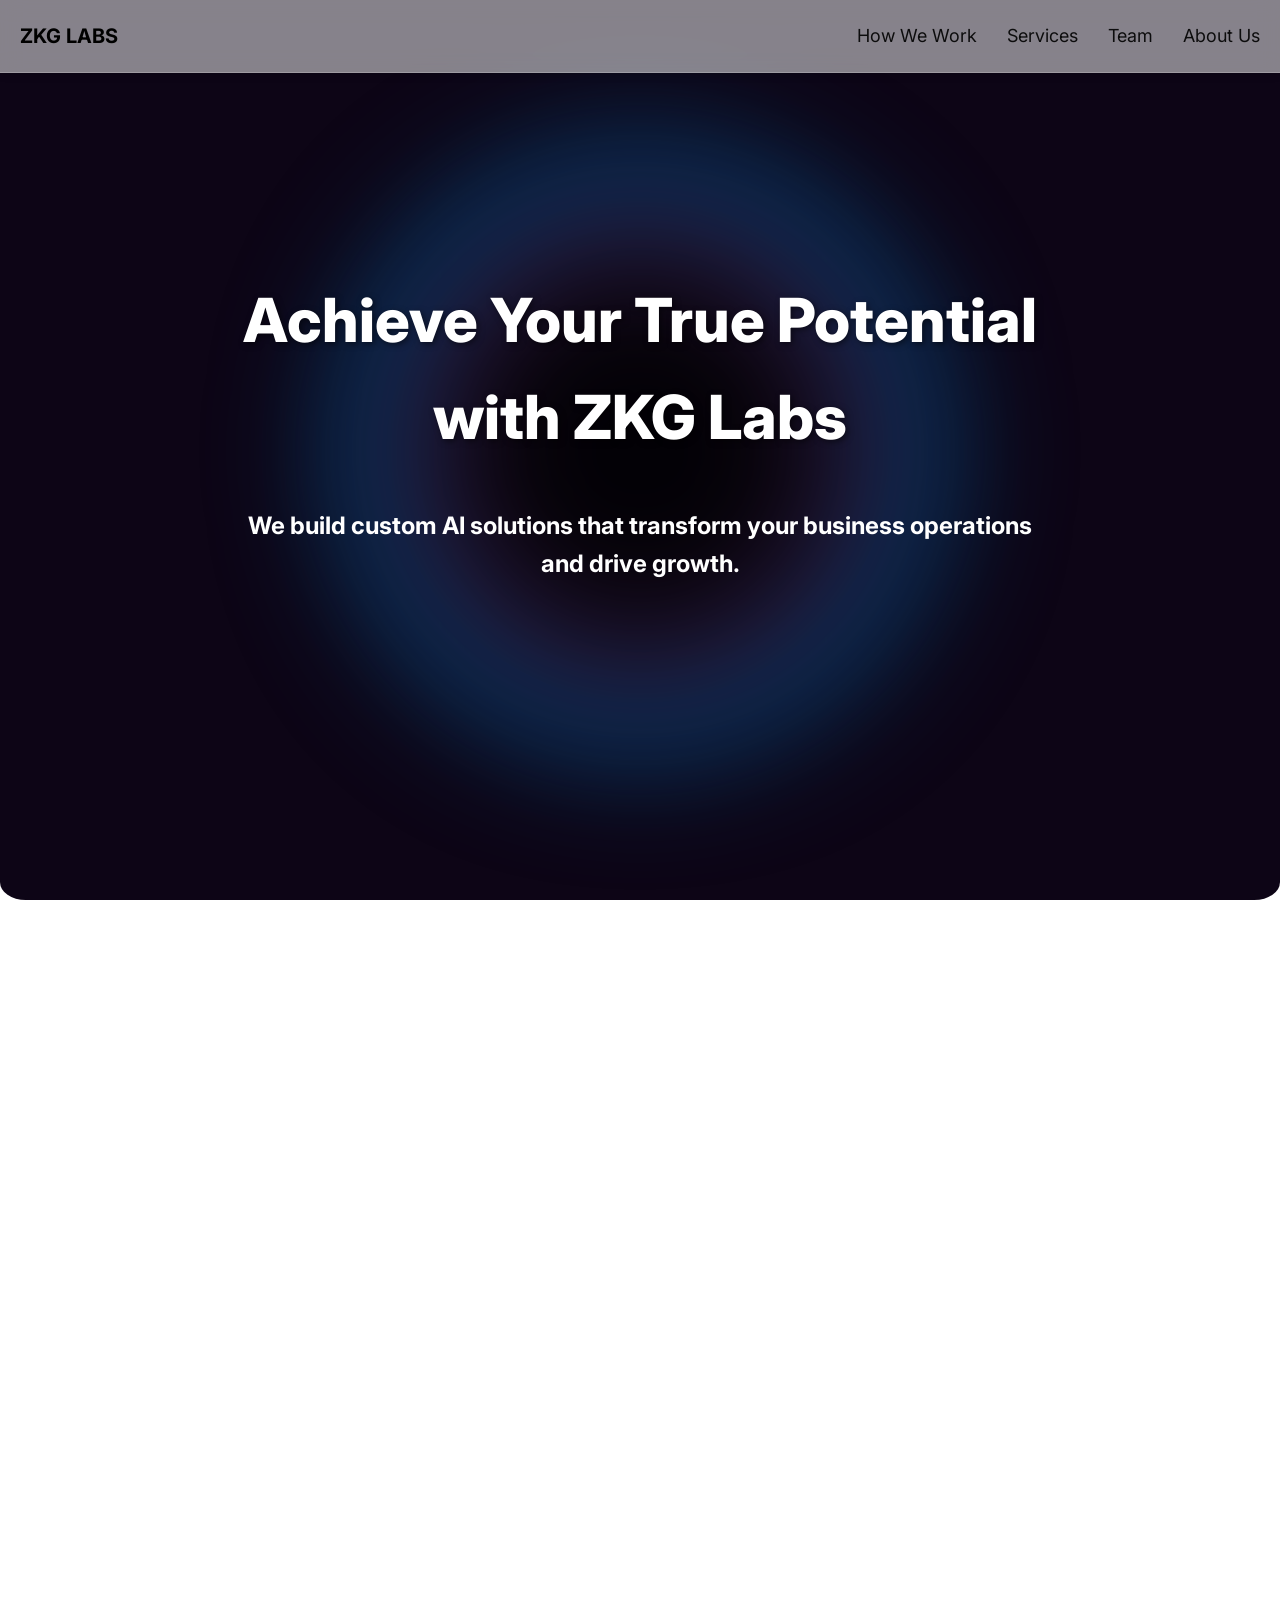
==== commit 63b9ddee: "Set the font and minor fixes" ====
--- a/zkglabs.html
+++ b/zkglabs.html
@@ -1,5 +1,5 @@
 <!DOCTYPE html>
-<html lang="en" >
+<html lang="en">
   <head>
     <meta charset="UTF-8" />
     <meta name="viewport" content="width=device-width, initial-scale=1.0" />
@@ -12,8 +12,10 @@
     <link rel="stylesheet" href="CSS Files/team.css" />
     <link rel="stylesheet" href="CSS Files/awards_partners.css" />
     <link rel="stylesheet" href="CSS Files/footer.css" />
-    <link href="https://fonts.googleapis.com/css2?family=Inter:wght@400;500;600;700&display=swap" rel="stylesheet">
-
+    <link
+      href="https://fonts.googleapis.com/css2?family=Inter:wght@400;500;600;700&display=swap"
+      rel="stylesheet"
+    />
   </head>
   <style>
     html,
@@ -24,7 +26,7 @@
       height: 100%;
       overflow-x: hidden;
       box-sizing: border-box;
-      font-family: 'Inter', sans-serif;
+      font-family: "Inter", sans-serif;
       line-height: 1.6; /* Improves readability */
     }
     main {
@@ -34,18 +36,22 @@
       box-sizing: border-box;
       padding: 0;
       margin: 0;
+      font-family: "Inter", sans-serif;
     }
   </style>
   <body>
     <main>
       <header id="header">
-        <span class="logo">ZKG LABS</span>
+        <div class="company">
+          <div class="logo">ZKG LABS</div>
+          <div class="menu-icon">&#9776;</div>
+        </div>
 
         <nav class="nav-menu">
           <ul>
             <li><a href="#">How We Work</a></li>
             <!-- <li><a href="#">Partners and Awards</a></li> -->
-           
+
             <li><a href="#">Services</a></li>
             <li><a href="#">Team</a></li>
             <li><a href="#">About Us</a></li>
@@ -181,7 +187,6 @@
       <section id="team">
         <h2>Our Team</h2>
         <div class="team-grid">
-
           <div class="container">
             <div class="team-member">
               <div class="front">
@@ -258,53 +263,63 @@
 
       <section id="awards-partners">
         <div id="are_you_ready">
-            
-            <div id="heading">Are you ready to achieve your true potential with ZKG Labs?</div>
-          
-        </div>
-        <div  class="logos">
-         <div id="heading">Trusted Partners and Awards</div>
+          <div id="heading">
+            Are you ready to achieve your true potential with ZKG Labs?
+          </div>
+        </div>
+        <div class="logos">
+          <div id="heading">Trusted Partners and Awards</div>
           <div class="logos-slide">
             <!-- First set of logos -->
-              <img src="companies jpgs/entrepreneurshipcenter.png" alt="Company Logo 1" />
-            
-              <img src="companies jpgs/HKSTP.png" alt="Company Logo 2" />
-            
-              <img src="companies jpgs/petalgard.png" alt="Company Logo 3" />
-            
-              <img src="companies jpgs/sinclair.png" alt="Company Logo 4" />
-           
-              <img src="companies jpgs/image.png" alt="Company Logo 5" />
-              <img src="companies jpgs/COFLUENCE_LOGO.png" alt="">
+            <img
+              src="companies jpgs/entrepreneurshipcenter.png"
+              alt="Company Logo 1"
+            />
+
+            <img src="companies jpgs/HKSTP.png" alt="Company Logo 2" />
+
+            <img src="companies jpgs/petalgard.png" alt="Company Logo 3" />
+
+            <img src="companies jpgs/sinclair.png" alt="Company Logo 4" />
+
+            <img src="companies jpgs/image.png" alt="Company Logo 5" />
+            <img src="companies jpgs/COFLUENCE_LOGO.png" alt="" />
           </div>
           <div class="logos-slide">
             <!-- Second set of logos -->
-              <img src="companies jpgs/entrepreneurshipcenter.png" alt="Company Logo 1" />
-            
-              <img src="companies jpgs/HKSTP.png" alt="Company Logo 2" />
-            
-              <img src="companies jpgs/petalgard.png" alt="Company Logo 3" />
-            
-              <img src="companies jpgs/sinclair.png" alt="Company Logo 4" />
-           
-              <img src="companies jpgs/image.png" alt="Company Logo 5" />
-              <img src="companies jpgs/COFLUENCE_LOGO.png" alt="">
-          </div>
-        </div>
-      </section>
-
-<section class="footer">
-  <div>ZKG Labs</div>
-  <div>© 2025 ZKG Labs. All rights reserved.</div>
-</section>
-
+            <img
+              src="companies jpgs/entrepreneurshipcenter.png"
+              alt="Company Logo 1"
+            />
+
+            <img src="companies jpgs/HKSTP.png" alt="Company Logo 2" />
+
+            <img src="companies jpgs/petalgard.png" alt="Company Logo 3" />
+
+            <img src="companies jpgs/sinclair.png" alt="Company Logo 4" />
+
+            <img src="companies jpgs/image.png" alt="Company Logo 5" />
+            <img src="companies jpgs/COFLUENCE_LOGO.png" alt="" />
+          </div>
+        </div>
+      </section>
+
+      <section class="footer">
+        <div>ZKG Labs</div>
+        <div>© 2025 ZKG Labs. All rights reserved.</div>
+      </section>
     </main>
   </body>
   <script>
     // JavaScript for toggling menu on logo click
-    document.querySelector(".logo").addEventListener("click", () => {
+    document.querySelector(".menu-icon").addEventListener("click", () => {
       const navMenu = document.querySelector(".nav-menu");
-      navMenu.classList.toggle("active"); // Toggle the 'active' class
+      navMenu.classList.toggle("active"); // Simply toggle the active class
+    });
+    document.querySelectorAll(".team-member").forEach((member) => {
+      member.addEventListener("click", () => {
+        member.classList.toggle("flipped");
+      });
     });
   </script>
 </html>
--- a/CSS Files/header.css
+++ b/CSS Files/header.css
@@ -1,95 +1,138 @@
+/* Default styles (unchanged for larger screens) */
 #header {
     display: flex;
     justify-content: space-between;
     flex-direction: row;
     align-items: center;
     gap: 10px;
-    padding: 20px 20px; /* For a spacious design */
-    background: rgba(255, 255, 255, 0.5); 
-    /* background: linear-gradient(to right, rgba(255, 255, 255, 0.2), rgba(255, 255, 255, 0.1)); */
-
-    backdrop-filter: blur(12px); /* Blur effect for glassy look */
-    border-bottom: 1px solid rgba(255, 255, 255, 0.2); /* Subtle border for separation */
+    padding: 20px 20px;
+    background: rgba(255, 255, 255, 0.5);
+    backdrop-filter: blur(12px);
+    border-bottom: 1px solid rgba(255, 255, 255, 0.2);
     position: absolute;
-    top: 0%;
+    top: 0;
     left: 50%;
     width: 100%;
     height: auto;
     transform: translateX(-50%);
     z-index: 10;
     box-sizing: border-box;
-    box-shadow: 0 4px 6px rgba(0, 0, 0, 0.1); /* Optional: Slight shadow for depth */
-}
-
-
-/* Adjusted logo styles */
-.logo {
-    font-family: 'Roboto', sans-serif;
-    font-size: 20px; /* Slightly larger font for better visibility */
+    box-shadow: 0 4px 6px rgba(0, 0, 0, 0.1);
+  }
+  
+  .company {
+    display: flex;
+    flex-direction: row;
+    align-items: center;
+    justify-content: space-between;
+  }
+  
+  .logo {
+ 
+    font-size: 20px;
     font-weight: 700;
     color: rgb(0, 0, 0);
     text-transform: uppercase;
-}
-
-.nav-menu{
+  }
+  
+  .menu-icon {
+    display: none;
+    align-self: flex-end;
+  }
+  
+  .nav-menu {
     display: flex;
-}
-
-/* Adjusted nav styles */
-.nav-menu ul {
+  }
+  
+  .nav-menu ul {
     display: flex;
-    gap: 30px; /* Slightly larger gap for a spacious layout */
+    gap: 30px;
     list-style: none;
     margin: 0;
     padding: 0;
-}
-.nav-menu ul li {
+  }
+  
+  .nav-menu ul li {
     display: flex;
     align-items: center;
     justify-content: center;
-}
-
-.nav-menu a {
-    font-family: 'Roboto', sans-serif;
-    font-size: 18px; /* Larger font size for navigation links */
+  }
+  
+  .nav-menu a {
+ 
+    font-size: 18px;
     color: rgb(0, 0, 0);
     text-decoration: none;
-    opacity: 0.9; /* Slightly higher opacity for better readability */
+    opacity: 0.9;
     transition: opacity 0.3s ease;
-}
+  }
+  
+  .nav-menu a:hover {
+    opacity: 1;
+  }
+  
+  /* Mobile styles */
+  @media (max-width: 1000px) {
+    #header {
+      flex-direction: column;
+      height: fit-content;
+      padding: 10px;
+      /* border-bottom: 100px; */
+      /* Remove transition: height 0.3s ease; since we don’t need to animate header height directly */
+    }
+  
+    /* Remove #header.expanded as it’s not needed */
+    .company {
+      display: flex;
+      flex-direction: row;
+      justify-content: space-between;
+      align-items: center;
+      width: 100%;
 
-.nav-menu a:hover {
-    opacity: 1; /* Keeps the hover effect crisp */
-}
-
-@media (max-width: 1000px) {
-    #header {
-        flex-direction: column; 
-        padding: 10px; 
-        transform: translateX(-50%);
     }
-
+  
     .logo {
-        font-size: 16px; /
+      flex-grow: 1;
+      text-align: center;
+      font-size: 1.5rem;
+      font-weight: bold;
     }
-
-    nav ul {
-        flex-direction: column; 
-        gap: 20px; 
+  
+    .menu-icon {
+      font-size: 1rem;
+      cursor: pointer;
+   
+      display: flex;
+      justify-content: center;
+      align-items: center;
     }
-
-    nav a {
-        font-size: 16px; 
-        opacity: 1; 
+  
+    .nav-menu {
+      display: flex; /* Always flex, no toggling with display */
+      flex-direction: column;
+      max-height: 0; /* Collapsed state */
+      overflow: hidden; /* Hide content when collapsed */
+      opacity: 0; /* Invisible when collapsed */
+      transform: translateY(-10px); /* Slight upward shift when hidden */
+      transition: max-height 0.3s ease, opacity 0.3s ease, transform 0.3s ease; /* Animate these properties */
+      width: 100%; /* Ensure it spans the full width */
     }
-    .nav-menu {
-        display: none; /* Hide navigation options by default */
-        flex-direction: column;
+  
+    .nav-menu.active {
+      max-height: 500px; /* Expanded state, adjust if content is taller */
+      opacity: 1; /* Fully visible */
+      transform: translateY(0); /* Back to original position */
     }
-
-    .nav-menu.active {
-        display: flex; /* Show navigation options when active */
+  
+    .nav-menu ul {
+      flex-direction: column;
+      gap: 20px;
+      width: 100%;
+      padding: 10px 0; /* Optional: add padding for better spacing */
     }
-}
-
-
+  
+    .nav-menu a {
+      font-size: 16px;
+      opacity: 1;
+    }
+  }
--- a/CSS Files/how we work.css
+++ b/CSS Files/how we work.css
@@ -65,7 +65,7 @@
 
 /* Heading styling */
 .timeline-card .heading {
-    font-family: 'Poppins', sans-serif; /* Modern font */
+
     font-size: 1.2rem; /* Slightly larger for emphasis */
     font-weight: 600; /* Bold but balanced */
     color: #1225b5; /* Blue to match the theme */
@@ -75,7 +75,7 @@
 
 /* Paragraph styling */
 .timeline-card .description {
-    font-family: 'Open Sans', sans-serif; /* Clean font */
+
     font-size: 0.9rem; /* Smaller for hierarchy */
     color: #333; /* Dark gray for readability */
     line-height: 1.5; /* Comfortable spacing */
@@ -102,7 +102,7 @@
 
 
 #title_for_section {
-    font-family: 'Poppins', sans-serif;
+   
     font-size: 2rem;
     font-weight: bold;
     color: #1225b5;
--- a/CSS Files/team.css
+++ b/CSS Files/team.css
@@ -53,26 +53,25 @@
     width: 100%;
     height: 100%;
     transform-style: preserve-3d;
-    transition: transform 1s ease;
+    /* transform: rotateY(180deg); */
+    transition: transform 0.5s ease;
 }
 
-/* @supports (hover: hover) {
-    .team-member:hover {
-        transform: rotateY(180deg);
-    }
-}
 
-@supports (hover: none) {
-    .team-member:active {
-        transform: rotateY(180deg);
-    }
-} */
- 
  .container:hover > .team-member{
     cursor: pointer;
     transform: rotateY(180deg);
  }
-
+@media(max-width:1000px){
+.team-member.flipped {
+    transform: rotateY(180deg);
+  }}
+  
+  /* @media (max-width: 1000px) {
+    .container:hover > .team-member {
+      transform: none; 
+    }
+  } */
 
 .front {
     position: absolute;
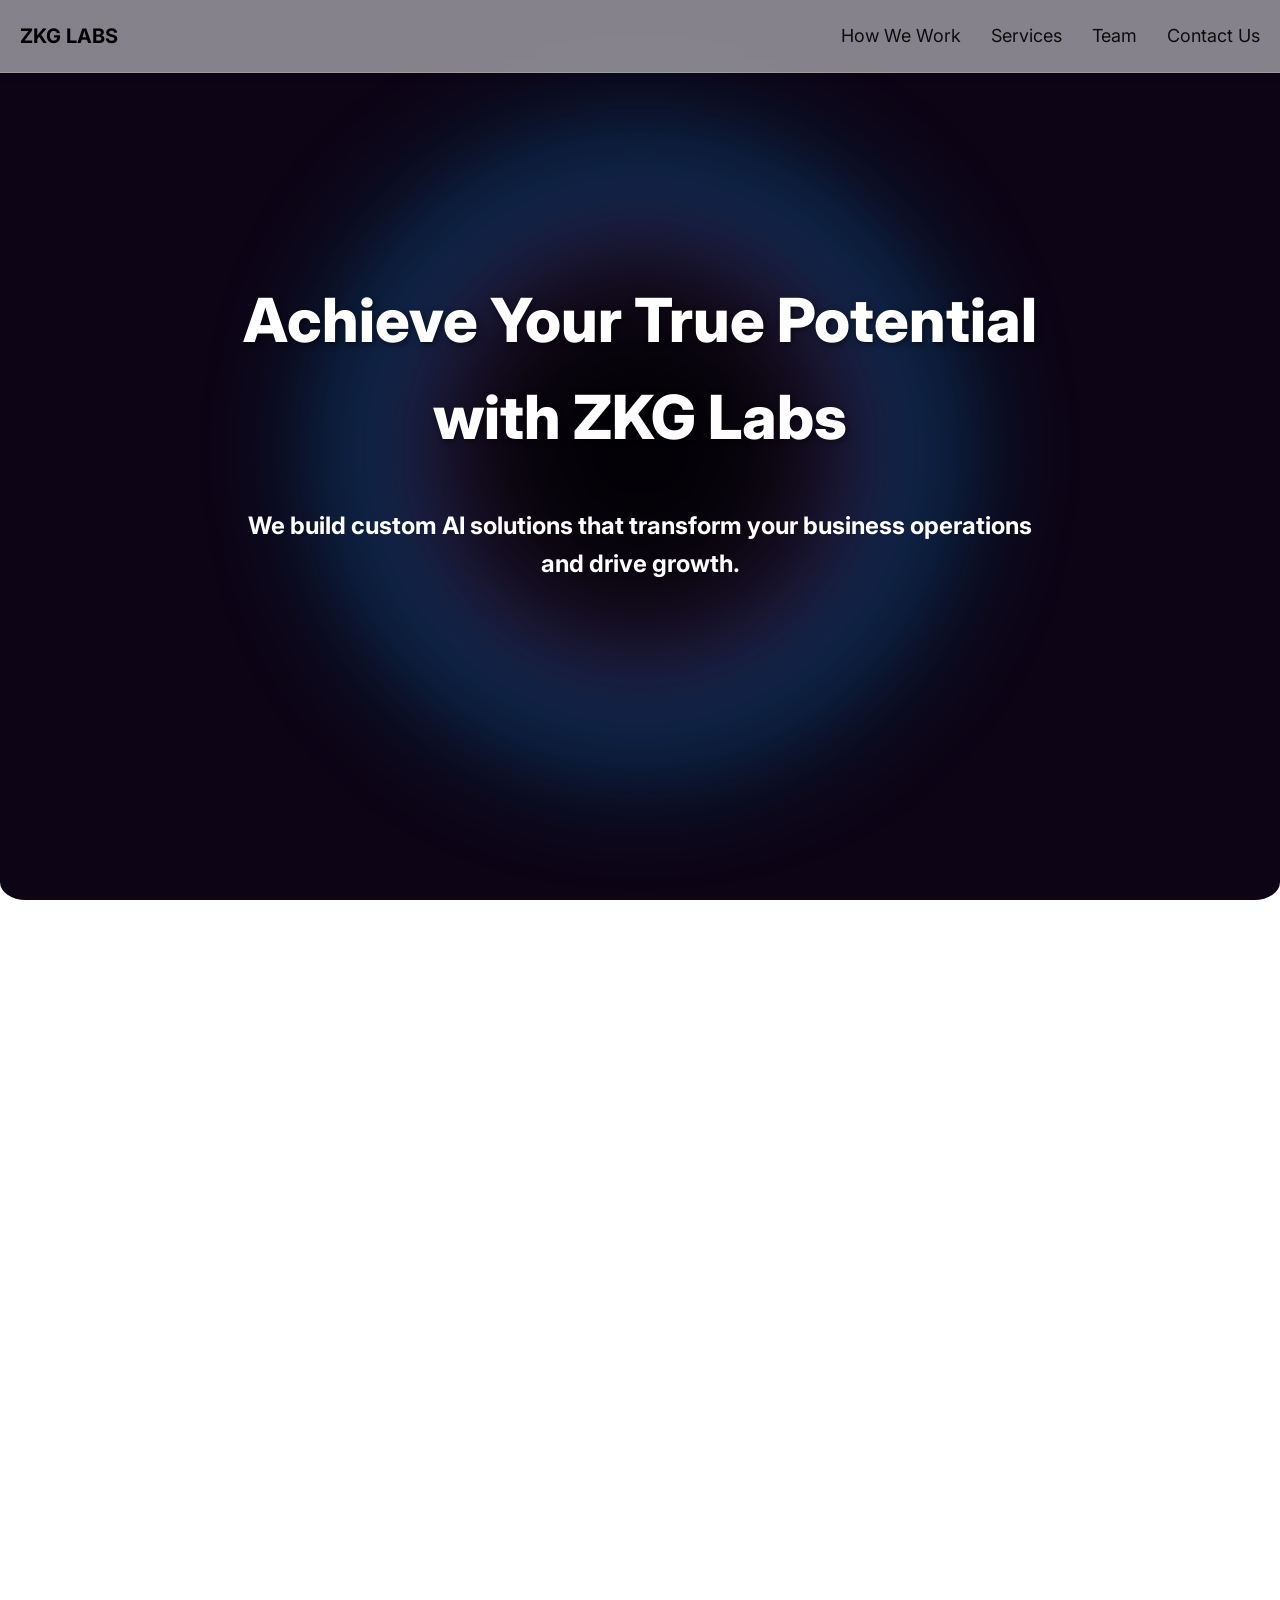
==== commit 45c449e1: "Added scrolling on pressing links and button to take user to cofluence" ====
--- a/zkglabs.html
+++ b/zkglabs.html
@@ -28,6 +28,7 @@
       box-sizing: border-box;
       font-family: "Inter", sans-serif;
       line-height: 1.6; /* Improves readability */
+      scroll-behavior: smooth;
     }
     main {
       display: flex;
@@ -43,25 +44,25 @@
     <main>
       <header id="header">
         <div class="company">
-          <div class="logo">ZKG LABS</div>
+          <div class="logo"><a style="text-decoration: none;color: black;" href="#landing_background">ZKG Labs</a></div>
           <div class="menu-icon">&#9776;</div>
         </div>
 
         <nav class="nav-menu">
           <ul>
-            <li><a href="#">How We Work</a></li>
+            <li><a href="#how_we_work">How We Work</a></li>
             <!-- <li><a href="#">Partners and Awards</a></li> -->
 
-            <li><a href="#">Services</a></li>
-            <li><a href="#">Team</a></li>
-            <li><a href="#">About Us</a></li>
+            <li><a href="#work">Services</a></li>
+            <li><a href="#team">Team</a></li>
+            <li><a href="#awards-partners">Contact Us</a></li>
             <!-- <li><a href="#">Contact</a></li> -->
           </ul>
         </nav>
       </header>
 
-      <section class="landing_background">
-        <div class="background">
+      <section id="landing_background">
+        <div id="background">
           <div class="blob"></div>
         </div>
         <div class="main-text">
@@ -88,7 +89,9 @@
         </div>
         <div class="timeline">
           <div class="timeline-card">
-            <div class="logo">1</div>
+            <div class="logo">
+              <span>1</span>
+            </div>
             <div class="heading">Deep Process Immersion</div>
             <div class="description">
               On-site observations and employee interviews to map workflows and
@@ -96,7 +99,9 @@
             </div>
           </div>
           <div class="timeline-card">
-            <div class="logo">2</div>
+            <div class="logo">
+              <span>2</span>
+            </div>
             <div class="heading">Bottleneck Diagnosis</div>
             <div class="description">
               Analyzing data and operations to identify root causes of
@@ -104,7 +109,9 @@
             </div>
           </div>
           <div class="timeline-card">
-            <div class="logo">3</div>
+            <div class="logo">
+              <span>3</span>
+            </div>
             <div class="heading">Custom AI Solution Design</div>
             <div class="description">
               Building tailored AI tools targeting bottlenecks to streamline
@@ -112,7 +119,9 @@
             </div>
           </div>
           <div class="timeline-card">
-            <div class="logo">4</div>
+            <div class="logo">
+              <span>4</span>
+            </div>
             <div class="heading">Iterative Model Validation</div>
             <div class="description">
               Testing prototypes with stakeholders and refining them for
@@ -122,7 +131,7 @@
         </div>
       </section>
 
-      <section class="work">
+      <section id="work">
         <div class="work-heading">Our Work</div>
         <div class="works">
           <div id="pest_control" class="card">
@@ -137,7 +146,7 @@
                 Reduce costs by up to 60% while improving detection accuracy to
                 over 95%.
               </div>
-              <button></button>
+              <button style="display: none;"></button>
             </div>
             <div class="image-container">
               <div class="image"></div>
@@ -159,7 +168,7 @@
                 Increase ROI and engagement rates through data-driven influencer
                 selection and campaign optimization.
               </div>
-              <button></button>
+              <a id="infmark" href="https://cofluence.netlify.app/">Learn More <span class="arrow">→</span></a>
             </div>
           </div>
 
@@ -175,7 +184,7 @@
                 Connect sustainable projects with impact investors through
                 AI-powered matching and transparent ESG reporting.
               </div>
-              <button></button>
+              <button style="display: none;"></button>
             </div>
             <div class="image-container">
               <div class="image"></div>
@@ -305,9 +314,40 @@
       </section>
 
       <section class="footer">
-        <div>ZKG Labs</div>
-        <div>© 2025 ZKG Labs. All rights reserved.</div>
-      </section>
+        <div class="footer-container">
+            <div class="footer-brand">
+                <div class="footer-logo">ZKG Labs</div>
+                <p class="footer-tagline">Transforming business with AI solutions.</p>
+            </div>
+            <div class="footer-links">
+                <h4>Quick Links</h4>
+                <ul>
+                    <li><a href="#landing_background">Home</a></li>
+                    <li><a href="#how_we_work">About Us</a></li>
+                    <li><a href="#work">Services</a></li>
+                    <li><a href="#team">Team</a></li>
+                </ul>
+            </div>
+            <div class="footer-contact">
+                <h4>Contact Us</h4>
+                <p>Email: <a href="mailto:info@zkglabs.com">info@zkglabs.com</a></p>
+                <p>Phone: <a href="tel:+1234567890">+1 (234) 567-890</a></p>
+            </div>
+            <div class="footer-social">
+                <h4>Follow Us</h4>
+                <div class="social-icons">
+                    <a href="#" aria-label="Twitter"><i class="fab fa-twitter"></i></a>
+                    <a href="#" aria-label="LinkedIn"><i class="fab fa-linkedin-in"></i></a>
+                    <a href="#" aria-label="Instagram"><i class="fab fa-instagram"></i></a>
+                </div>
+            </div>
+        </div>
+        <div class="footer-bottom">
+            <p>&copy; 2025 ZKG Labs. All rights reserved.</p>
+        </div>
+    </section>
+
+
     </main>
   </body>
   <script>
--- a/CSS Files/landing.css
+++ b/CSS Files/landing.css
@@ -1,55 +1,5 @@
-/* .landing_background{
-    background-color: #0d0516;  
-    height: 92vh; 
-    width: 100vw;
-    display: flex;
-    justify-content: center;
-    align-items: center;
-    position: relative;
-}
-.main-text{
-    color: white;
-    font-size: 2.5rem;
-    text-align: center;
-    z-index: 2;
-}
 
-
-.background{
-    position: absolute;
-    top: 0;
-    left: 0;
-    width: 100%;
-    height: 100%;
-    z-index: 1;
-    overflow: hidden;
-    display: flex;
-    justify-content: center;
-    align-items: center;
-}
-.blob_container{
-    position: relative;
-    width: 100%; /* Matches the size of `.background` 
-    height: 100%; 
-}
-@media (max-width: 600px) {
-    .blob_container{
-        height: 60%;
-    }
-}
-@media(max-width:1000px)and(min-width:600px){
-    .blob_container{
-        height: 75%;
-    }
-}
-@media (max-height:1400px)and(min-height:768px){
-    .blob_container{
-        height: 50vh;
-    }
-}
- */
-
- .landing_background {
+ #landing_background {
     background-color: #0d0516;
     height: 100vh;
     width: 100vw;
@@ -62,25 +12,6 @@
     border-bottom-right-radius: 2%;
 }
 
-/* .main-text {
-    color: white;
-    font-size: 2.5rem;
-    text-align: center;
-    z-index: 2;
-    position: relative;
-    width: 50%;
-}
-.main-text #true_potential {
-    font-size: 3rem;
-    font-weight: 700;
-    color: aliceblue;
-}
-.main-text #description{
-    margin-top: 5%;
-font-size: 1.5rem;
-color: aliceblue;
-}
- */
 
  .main-text {
     color: white;
@@ -126,7 +57,7 @@
     /* line-height: 1.6; */
 }
 
-.background {
+#background {
     position: absolute;
     top: 0;
     left: 0;
--- a/CSS Files/services.css
+++ b/CSS Files/services.css
@@ -1,6 +1,6 @@
 
 /* Base Styles */
-.work {
+#work {
     display: flex;
     flex-direction: column;
     justify-content: space-between;
@@ -115,6 +115,38 @@
     
 }
 
+#infmark {
+    display: inline-block;
+    background: linear-gradient(90deg, #ffffff, #ffffff);
+    color: black;
+    padding: 10px 20px;
+    /* border: 1px solid; */
+    border-radius: 5px;
+    cursor: pointer;
+    font-size: 16px;
+    text-decoration: none;
+    position: relative;
+    overflow: hidden;
+    transition: all 0.5s ease-in-out;
+    box-shadow: 2px 2px 10px rgba(0, 0, 0, 0.1);
+}
+
+.arrow {
+    display: inline-block;
+    transition: transform 0.3s ease-in-out;
+}
+
+#infmark:hover .arrow {
+    transform: translateX(8px);
+}
+
+#infmark:hover {
+    background: linear-gradient(90deg, #007BFF, #0056b3);
+    color: white;
+    padding: 12px 24px; /* Slight expansion */
+    box-shadow: 4px 4px 15px rgba(0, 0, 0, 0.2); /* Enhance hover shadow */
+}
+
   
 
 
@@ -126,47 +158,3 @@
 
 
 
-
-
-/* Glow effect for each card
-#pest_control {
-    border: 2px solid transparent;
-    box-shadow: 0 0 40px rgba(255, 0, 0, 1); /* Blue glow 
-}
-
-#influencer_marketing {
-    border: 2px solid transparent;
-    box-shadow: 0 0 40px rgb(0, 0, 255); /* Green glow 
-}
-
-#green_finance {
-    border: 2px solid transparent;
-    box-shadow: 0 0 40px rgba(0, 255, 0, 1); /* Yellow glow 
-}
-
-
-.card .logo {
-    width: 100%;
-    height: 50%; /* Takes up the top half of the card 
-    background-size: cover; /* Cover to fill the area
-    background-position: center;
-    background-repeat: no-repeat;
-}
-
-#pest_control .logo {
-    background-image: url('pest control with a red color theme.svg'); /* Replace with your image 
-}
-
-#influencer_marketing .logo {
-    background-image: url('influencer_marketing.svg'); /* Replace with your image
-}
-
-#green_finance .logo {
-    background-image: url('green_finance.svg'); /* Replace with your image 
-} */
-
-
-
-
-
-
--- a/CSS Files/how we work.css
+++ b/CSS Files/how we work.css
@@ -33,10 +33,12 @@
     z-index: 2;
     display: flex;
     flex-direction: column;
-    justify-content: space-evenly;
+    justify-content: space-around;
+    /* gap: 5%; */
     align-items: center;
-    width: 200px; /* Increased width for better readability */
-    height: 200px; /* Adjusted height for better proportions */
+    width: 250px; /* Increased width for better readability */
+    height: 250px; 
+
     padding: 20px; 
     border-radius: 15px; /* Softer corners */
     background: linear-gradient(135deg, #ffffff, #f0f4ff); /* Subtle gradient for depth */
@@ -56,7 +58,8 @@
     height: 50px;
     background-color: rgb(224, 219, 248); /* Placeholder color */
     border-radius: 50%; /* Circular shape */
-    margin-bottom: 15px; /* Space below logo */
+    aspect-ratio: 1/1;
+    /* margin: 15px;  */
     display: flex;
     justify-content: center;
     align-items: center;
@@ -65,11 +68,10 @@
 
 /* Heading styling */
 .timeline-card .heading {
-
     font-size: 1.2rem; /* Slightly larger for emphasis */
     font-weight: 600; /* Bold but balanced */
     color: #1225b5; /* Blue to match the theme */
-    margin-bottom: 10px; /* Space below heading */
+ 
     text-align: center;
 }
 
@@ -78,7 +80,7 @@
 
     font-size: 0.9rem; /* Smaller for hierarchy */
     color: #333; /* Dark gray for readability */
-    line-height: 1.5; /* Comfortable spacing */
+    /* line-height: 1;  */
     text-align: center;
 }
 
@@ -128,7 +130,13 @@
 
     #paragraph_for_section {
         font-size: 1rem; /* Reduce paragraph size for readability */
-        
+    }
+    .timeline-card .heading {
+        font-size: 1rem; /* Reduced size for small screens */
+    }
+
+    .timeline-card .description {
+        font-size: 0.8rem; /* Smaller text for compact screens */
     }
 }
 
@@ -141,6 +149,13 @@
     #paragraph_for_section {
         font-size: 1.1rem; /* Slightly smaller than base */
     }
+    .timeline-card .heading {
+        font-size: 1.1rem; /* Slightly larger for tablets */
+    }
+
+    .timeline-card .description {
+        font-size: 0.85rem; /* Slightly larger for better readability */
+    }
 }
 
 /* Large screens (desktops, 769px to 992px) */
@@ -151,6 +166,13 @@
 
     #paragraph_for_section {
         font-size: 1.15rem; /* Slightly smaller than base */
+    }
+    .timeline-card .heading {
+        font-size: 1.2rem; /* Match base size */
+    }
+
+    .timeline-card .description {
+        font-size: 0.9rem; /* Match base size */
     }
 }
 
@@ -163,4 +185,15 @@
     #paragraph_for_section {
         font-size: 1.2rem; /* Keep the base size */
     }
+    .timeline-card{
+        width: 200px;
+        height: 200px;
+    }
+    .timeline-card .heading {
+        font-size: 1.3rem; /* Slightly larger for emphasis on larger screens */
+    }
+
+    .timeline-card .description {
+        font-size: 1rem; /* Slightly larger for better readability */
+    }
 }
--- a/CSS Files/footer.css
+++ b/CSS Files/footer.css
@@ -1,6 +1,147 @@
-.footer{
-    background-color: #f7fafc;
+.footer {
+    background-color: #f7fafc; /* Dark purple, inspired by your gradient color #3A1D49 */
+    color: black;
+    padding: 40px 20px;
+    font-family: 'Arial', sans-serif; /* Adjust to match your site’s font */
+}
+
+.footer-container {
     display: flex;
     flex-direction: row;
+    justify-content: space-between;
+    max-width: 1200px;
+    margin: 0 auto;
+    flex-wrap: wrap;
+    gap: 20px;
+}
 
+.footer-brand {
+    flex: 1;
+    min-width: 200px;
+}
+
+.footer-logo {
+    font-size: 1.5rem;
+    font-weight: 700;
+    
+    margin-bottom: 10px;
+}
+
+.footer-tagline {
+    font-size: 0.9rem;
+    
+    line-height: 1.5;
+}
+
+.footer-links,
+.footer-contact,
+.footer-social {
+    flex: 1;
+    min-width: 150px;
+}
+
+.footer-links h4,
+.footer-contact h4,
+.footer-social h4 {
+    font-size: 1.1rem;
+    font-weight: 600;
+    margin-bottom: 15px;
+  
+}
+
+.footer-links ul {
+    list-style: none;
+    padding: 0;
+}
+
+.footer-links ul li {
+    margin-bottom: 10px;
+}
+
+.footer-links ul li a,
+.footer-contact p a {
+   
+    text-decoration: none;
+    font-size: 0.9rem;
+    transition: color 0.3s ease;
+}
+
+.footer-links ul li a:hover,
+.footer-contact p a:hover {
+    color: #00477A; /* Deep blue from your gradient for hover effect */
+}
+
+.footer-contact p {
+    font-size: 0.9rem;
+
+    margin-bottom: 10px;
+}
+
+.footer-social .social-icons {
+    display: flex;
+    gap: 15px;
+}
+
+.footer-social .social-icons a {
+
+    font-size: 1.2rem;
+    transition: color 0.3s ease;
+}
+
+.footer-social .social-icons a:hover {
+    color: #00477A; /* Deep blue for hover effect */
+}
+
+.footer-bottom {
+    text-align: center;
+    padding-top: 20px;
+    margin-top: 20px;
+    border-top: 1px solid rgba(255, 255, 255, 0.1);
+    font-size: 0.85rem;
+}
+
+/* Responsive adjustments */
+@media (max-width: 768px) {
+    .footer-container {
+        flex-direction: column;
+        align-items: center;
+        text-align: center;
+    }
+
+    .footer-brand,
+    .footer-links,
+    .footer-contact,
+    .footer-social {
+        margin-bottom: 20px;
+    }
+
+    .footer-social .social-icons {
+        justify-content: center;
+    }
+}
+
+@media (max-width: 480px) {
+    .footer {
+        padding: 30px 15px;
+    }
+
+    .footer-logo {
+        font-size: 1.3rem;
+    }
+
+    .footer-links h4,
+    .footer-contact h4,
+    .footer-social h4 {
+        font-size: 1rem;
+    }
+
+    .footer-links ul li a,
+    .footer-contact p,
+    .footer-bottom p {
+        font-size: 0.8rem;
+    }
+
+    .footer-social .social-icons a {
+        font-size: 1rem;
+    }
 }
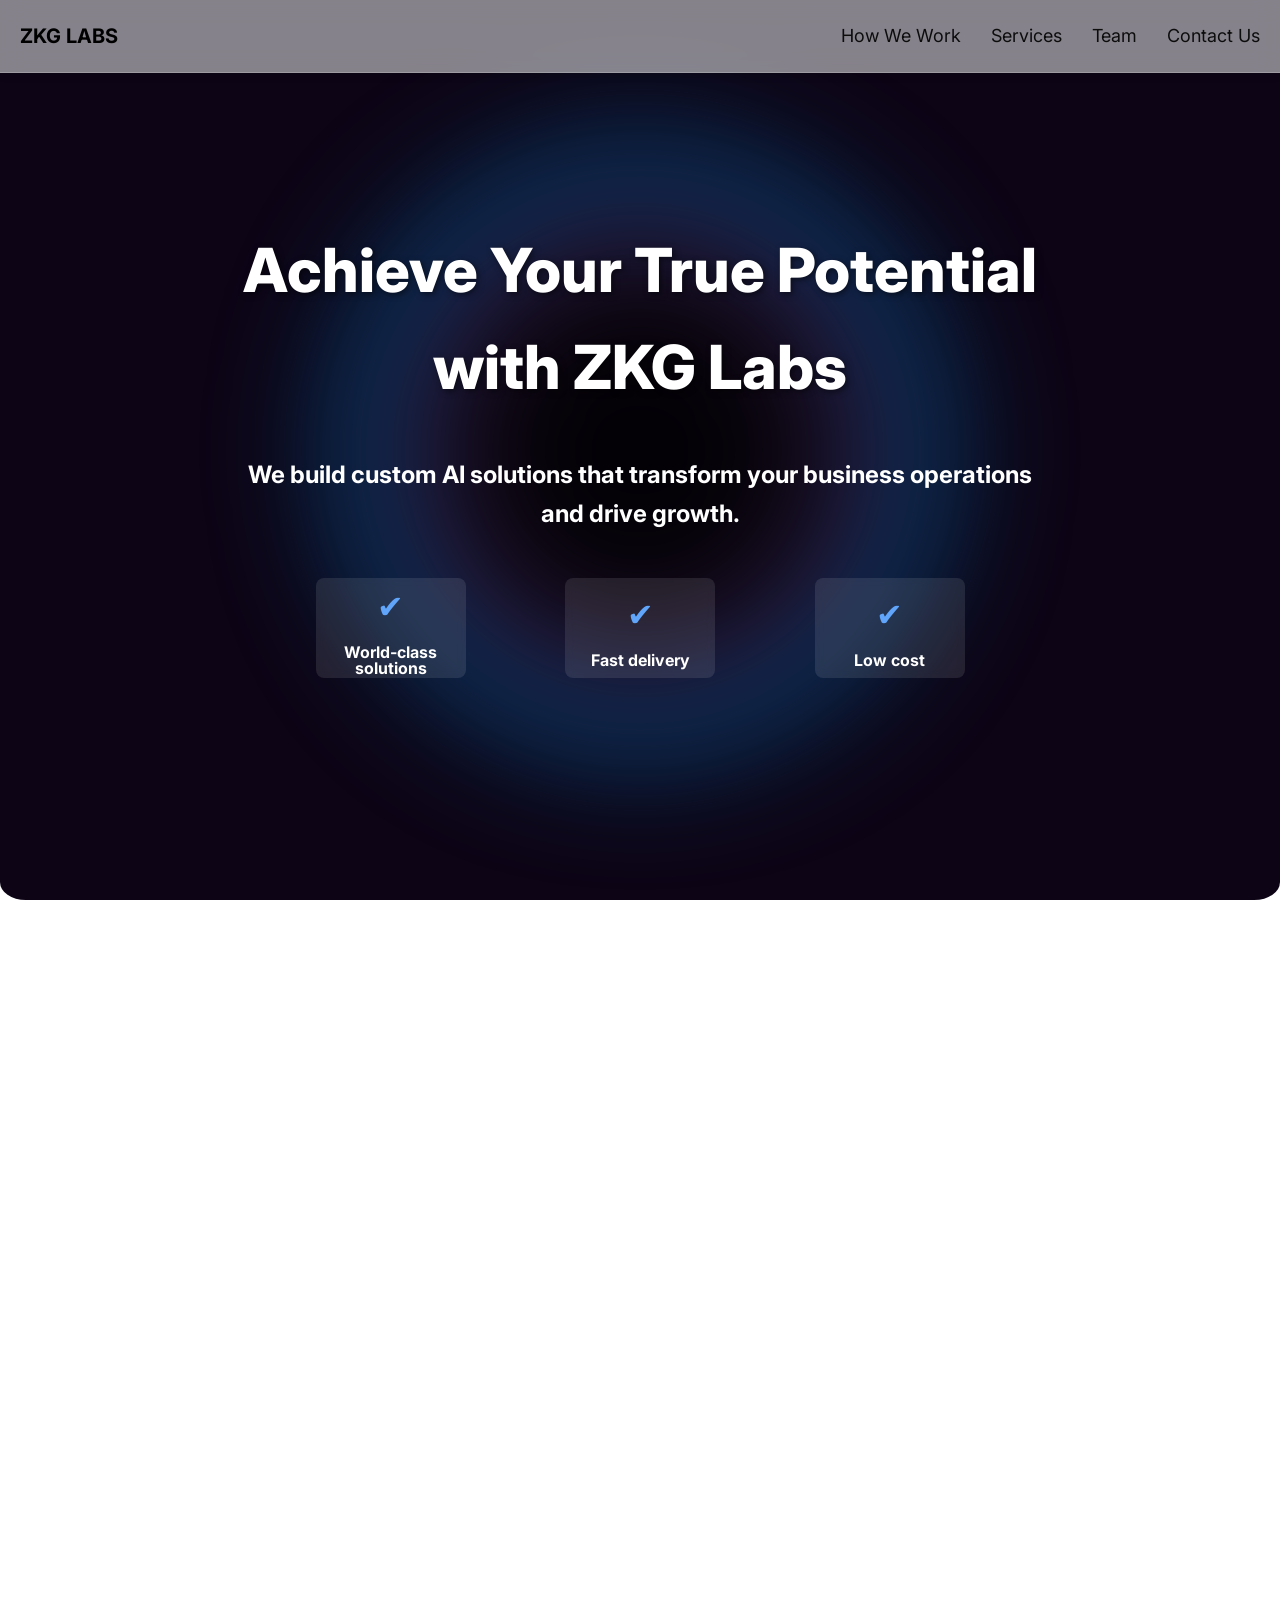
==== commit 381c16d3: "Fixed the landing background and some changes" ====
--- a/zkglabs.html
+++ b/zkglabs.html
@@ -44,7 +44,13 @@
     <main>
       <header id="header">
         <div class="company">
-          <div class="logo"><a style="text-decoration: none;color: black;" href="#landing_background">ZKG Labs</a></div>
+          <div class="logo">
+            <a
+              style="text-decoration: none; color: black"
+              href="#landing_background"
+              >ZKG Labs</a
+            >
+          </div>
           <div class="menu-icon">&#9776;</div>
         </div>
 
@@ -75,10 +81,23 @@
               operations and drive growth.
             </div>
           </div>
-          <!-- <div id="world_class_solution"><p>World-class solutions</p></div>
-                <div id="fast_delivery"><p>Fast delivery</p></div> 
-                <div id="low_cost"><p>Low cost</p></div> -->
-        </div>
+        </div>
+          <!-- Adding the cards container -->
+          <div class="landing_cards-container">
+            <div class="landing_card">
+              <span class="check-icon">✔</span>
+              <p>World-class solutions</p>
+            </div>
+            <div class="landing_card">
+              <span class="check-icon">✔</span>
+              <p>Fast delivery</p>
+            </div>
+            <div class="landing_card">
+              <span class="check-icon">✔</span>
+              <p>Low cost</p>
+            </div>
+          </div>
+     
       </section>
 
       <section id="how_we_work">
@@ -146,7 +165,7 @@
                 Reduce costs by up to 60% while improving detection accuracy to
                 over 95%.
               </div>
-              <button style="display: none;"></button>
+              <button style="display: none"></button>
             </div>
             <div class="image-container">
               <div class="image"></div>
@@ -168,7 +187,8 @@
                 Increase ROI and engagement rates through data-driven influencer
                 selection and campaign optimization.
               </div>
-              <a id="infmark" href="https://cofluence.netlify.app/">Learn More <span class="arrow">→</span></a>
+              <a id="infmark" href="https://cofluence.netlify.app/"
+                >Learn More <span class="arrow">→</span></a>
             </div>
           </div>
 
@@ -184,7 +204,7 @@
                 Connect sustainable projects with impact investors through
                 AI-powered matching and transparent ESG reporting.
               </div>
-              <button style="display: none;"></button>
+              <button style="display: none"></button>
             </div>
             <div class="image-container">
               <div class="image"></div>
@@ -315,39 +335,45 @@
 
       <section class="footer">
         <div class="footer-container">
-            <div class="footer-brand">
-                <div class="footer-logo">ZKG Labs</div>
-                <p class="footer-tagline">Transforming business with AI solutions.</p>
-            </div>
-            <div class="footer-links">
-                <h4>Quick Links</h4>
-                <ul>
-                    <li><a href="#landing_background">Home</a></li>
-                    <li><a href="#how_we_work">About Us</a></li>
-                    <li><a href="#work">Services</a></li>
-                    <li><a href="#team">Team</a></li>
-                </ul>
-            </div>
-            <div class="footer-contact">
-                <h4>Contact Us</h4>
-                <p>Email: <a href="mailto:info@zkglabs.com">info@zkglabs.com</a></p>
-                <p>Phone: <a href="tel:+1234567890">+1 (234) 567-890</a></p>
-            </div>
-            <div class="footer-social">
-                <h4>Follow Us</h4>
-                <div class="social-icons">
-                    <a href="#" aria-label="Twitter"><i class="fab fa-twitter"></i></a>
-                    <a href="#" aria-label="LinkedIn"><i class="fab fa-linkedin-in"></i></a>
-                    <a href="#" aria-label="Instagram"><i class="fab fa-instagram"></i></a>
-                </div>
-            </div>
+          <div class="footer-brand">
+            <div class="footer-logo">ZKG Labs</div>
+            <p class="footer-tagline">
+              Transforming business with AI solutions.
+            </p>
+          </div>
+          <div class="footer-links">
+            <h4>Quick Links</h4>
+            <ul>
+              <li><a href="#landing_background">Home</a></li>
+              <li><a href="#how_we_work">About Us</a></li>
+              <li><a href="#work">Services</a></li>
+              <li><a href="#team">Team</a></li>
+            </ul>
+          </div>
+          <div class="footer-contact">
+            <h4>Contact Us</h4>
+            <p>Email: <a href="mailto:info@zkglabs.com">info@zkglabs.com</a></p>
+            <p>Phone: <a href="tel:+1234567890">+1 (234) 567-890</a></p>
+          </div>
+          <div class="footer-social">
+            <h4>Follow Us</h4>
+            <div class="social-icons">
+              <a href="#" aria-label="Twitter"
+                ><i class="fab fa-twitter"></i
+              ></a>
+              <a href="#" aria-label="LinkedIn"
+                ><i class="fab fa-linkedin-in"></i
+              ></a>
+              <a href="#" aria-label="Instagram"
+                ><i class="fab fa-instagram"></i
+              ></a>
+            </div>
+          </div>
         </div>
         <div class="footer-bottom">
-            <p>&copy; 2025 ZKG Labs. All rights reserved.</p>
-        </div>
-    </section>
-
-
+          <p>&copy; 2025 ZKG Labs. All rights reserved.</p>
+        </div>
+      </section>
     </main>
   </body>
   <script>
--- a/CSS Files/landing.css
+++ b/CSS Files/landing.css
@@ -4,6 +4,7 @@
     height: 100vh;
     width: 100vw;
     display: flex;
+    flex-direction: column;
     justify-content: center;
     align-items: center;
     position: relative;
@@ -17,10 +18,8 @@
     color: white;
     text-align: center;
     z-index: 2;
-    position: absolute;
-    top: 50%;
-    left: 50%;
-    transform: translate(-50%, -50%);
+    position: relative;
+    
     width: 80%;
     max-width: 800px;
     height: auto;
@@ -28,17 +27,18 @@
     flex-direction: column;
     justify-content: center;
     align-items: center;
-    animation: fadeIn 1.5s ease-out;
+    animation: fadeIn 1s ease-out;
+    
 }
 
 @keyframes fadeIn {
     from {
         opacity: 0;
-        transform: translate(-50%, -30px);
+        margin-top: 30px; /* Start slightly lower */
     }
     to {
         opacity: 1;
-        transform: translate(-50%, -50%);
+        margin-top: 0px; /* Final position */
     }
 }
 
@@ -122,46 +122,168 @@
     }
 }
 
-/* Updated media query with font size adjustments */
-@media (max-width: 1000px) {
+
+
+
+/* Container for the cards */
+/* Container for the cards */
+.landing_cards-container {
+    display: flex;
+    justify-content: space-evenly; /* Center the cards instead of space-between */
+    flex-direction: row;
+    align-items: center;
+    width: 100%;
+    max-width: 800px; /* Slightly wider to match the image layout */
+    gap: 24px; /* gap-6 in Tailwind = 24px */
+    /* Remove the fixed height */
+    z-index: 2;
+    flex: 0 0 auto; /* Prevent stretching */
+  }
+  
+  /* Individual card styling */
+  .landing_card {
+    width: 150px;
+    height: 100px;
+    min-height: 100px; /* Prevent shrinking */
+    max-height: 150px; /* Prevent expansion */
+    background-color: rgba(255, 255, 255, 0.1);
+    border: none;
+    backdrop-filter: blur(4px);
+    border-radius: 8px;
+    display: flex;
+    flex-direction: column;
+    align-items: center;
+    color: white;
+    overflow: hidden; /* Hide overflow content */
+    justify-content: center; /* Center content vertically */
+  }
+  /* Check icon styling */
+  .check-icon {
+    display: block;
+    margin-bottom: 12px; /* Reduced from 16px to make the card more compact */
+    font-size: 32px; /* Slightly smaller icon to match the image */
+    color: #60a5fa; /* text-blue-400 */
+  }
+  
+  .landing_card p {
+    margin: 0;
+    font-size: 1rem;
+    font-weight: 700;
+    color: white;
+    line-height: 1; /* Minimize text height */
+    text-align: center;
+  }
+/* Medium Screens (768px - 999px) */
+@media (max-width: 999px) and (min-width: 768px) {
+    .main-text {
+      width: 85%;
+      max-width: 700px;
+    }
+    .main-text #true_potential {
+      font-size: clamp(1.5rem, 4.5vw, 3rem);
+    }
+    .main-text #description {
+      font-size: clamp(1rem, 2vw, 1.25rem);
+    }
+    .landing_cards-container {
+      max-width: 700px;
+      gap: 20px;
+      margin-top: 24px;
+    }
+    .landing_card {
+      width: 100px;
+      height: 75px;
+      max-height: 75px;
+      max-width: 100px;
+      padding: 8px;
+    }
+    .check-icon {
+      font-size: 28px;
+      margin-bottom: 10px;
+    }
+    .landing_card p {
+      font-size: 0.9rem;
+    }
     .blob {
-        filter: blur(20px); /* Keep the blur adjustment */
-    }
+      filter: blur(20px);
+    }
+  }
+  
+  /* Small Screens (≤ 767px) */
+  @media (max-width: 767px) and (min-width:481px){
     .main-text {
-        width: 85%;
-        max-width: 600px;
+      width: 90%;
+      max-width: 500px;
     }
     .main-text #true_potential {
-        font-size: clamp(1.5rem, 4vw, 2.5rem); /* Reduced for tablets */
+      font-size: clamp(1.25rem, 4vw, 2.5rem);
+      margin-bottom: 8%;
     }
     .main-text #description {
-        font-size: clamp(1rem, 2vw, 1.25rem); /* Reduced for tablets */
-    }
-}
-
-@media (max-width: 768px) {
+      font-size: clamp(0.875rem, 1.8vw, 1.125rem);
+    }
+    .landing_cards-container {
+      /* flex-direction: column;
+      align-items: center;
+      justify-content: center; */
+      max-width: 500px;
+      margin-top: 20px;
+      gap: 10px;
+    }
+    .landing_card {
+      width: 50%;
+      max-width: 90px;
+      height: auto;
+      max-height: 75px;
+      padding: 8px;
+    }
+    .check-icon {
+      font-size: 24px;
+      margin-bottom: 8px;
+    }
+    .landing_card p {
+      font-size: 0.85rem;
+    }
+    .blob {
+      filter: blur(20px);
+    }
+  }
+  
+  /* Extra Small Screens (≤ 480px) */
+  @media (max-width: 480px) {
     .main-text {
-        width: 90%;
+      width: 95%;
+    }
+    .main-text #true_potential {
+      font-size: clamp(1rem, 3.5vw, 1.75rem);
+      margin-bottom: 10%;
+    }
+    .main-text #description {
+      font-size: clamp(0.75rem, 1.5vw, 1rem);
+    }
+    .landing_cards-container {
+        /* flex-direction: column;
+        align-items: center;
+        justify-content: center; */
         max-width: 500px;
-    }
-    .main-text #true_potential {
-        font-size: clamp(1.5rem, 3.5vw, 2rem); /* Further reduced for smaller tablets */
-    }
-    .main-text #description {
-        font-size: clamp(1rem, 1.8vw, 1.125rem); /* Further reduced for smaller tablets */
-    }
-}
-
-@media (max-width: 480px) {
-    .main-text {
-        width: 95%;
-        /* max-width: 400px; */
-    }
-    .main-text #true_potential {
-        font-size: clamp(1.25rem, 3vw, 1.5rem); /* Smallest size for mobile */
-        margin-bottom: 10%;
-    }
-    .main-text #description {
-        font-size: clamp(0.875rem, 1.5vw, 1rem); /* Smallest size for mobile */
-    }
-}+        margin-top: 10px;
+        gap: 10px;
+      }
+      .landing_card {
+        width: 50%;
+        max-width: 75px;
+        height: auto;
+        max-height: 50px;
+        padding: 8px;
+      }
+    .check-icon {
+      font-size: 20px;
+      /* margin-bottom: 6px; */
+    }
+    .landing_card p {
+      font-size: 0.8rem;
+    }
+    .blob {
+      filter: blur(20px);
+    }
+  }
--- a/CSS Files/footer.css
+++ b/CSS Files/footer.css
@@ -3,6 +3,9 @@
     color: black;
     padding: 40px 20px;
     font-family: 'Arial', sans-serif; /* Adjust to match your site’s font */
+}
+a{
+    color: black;
 }
 
 .footer-container {
@@ -24,7 +27,7 @@
     font-size: 1.5rem;
     font-weight: 700;
     
-    margin-bottom: 10px;
+    /* margin-bottom: 10px; */
 }
 
 .footer-tagline {
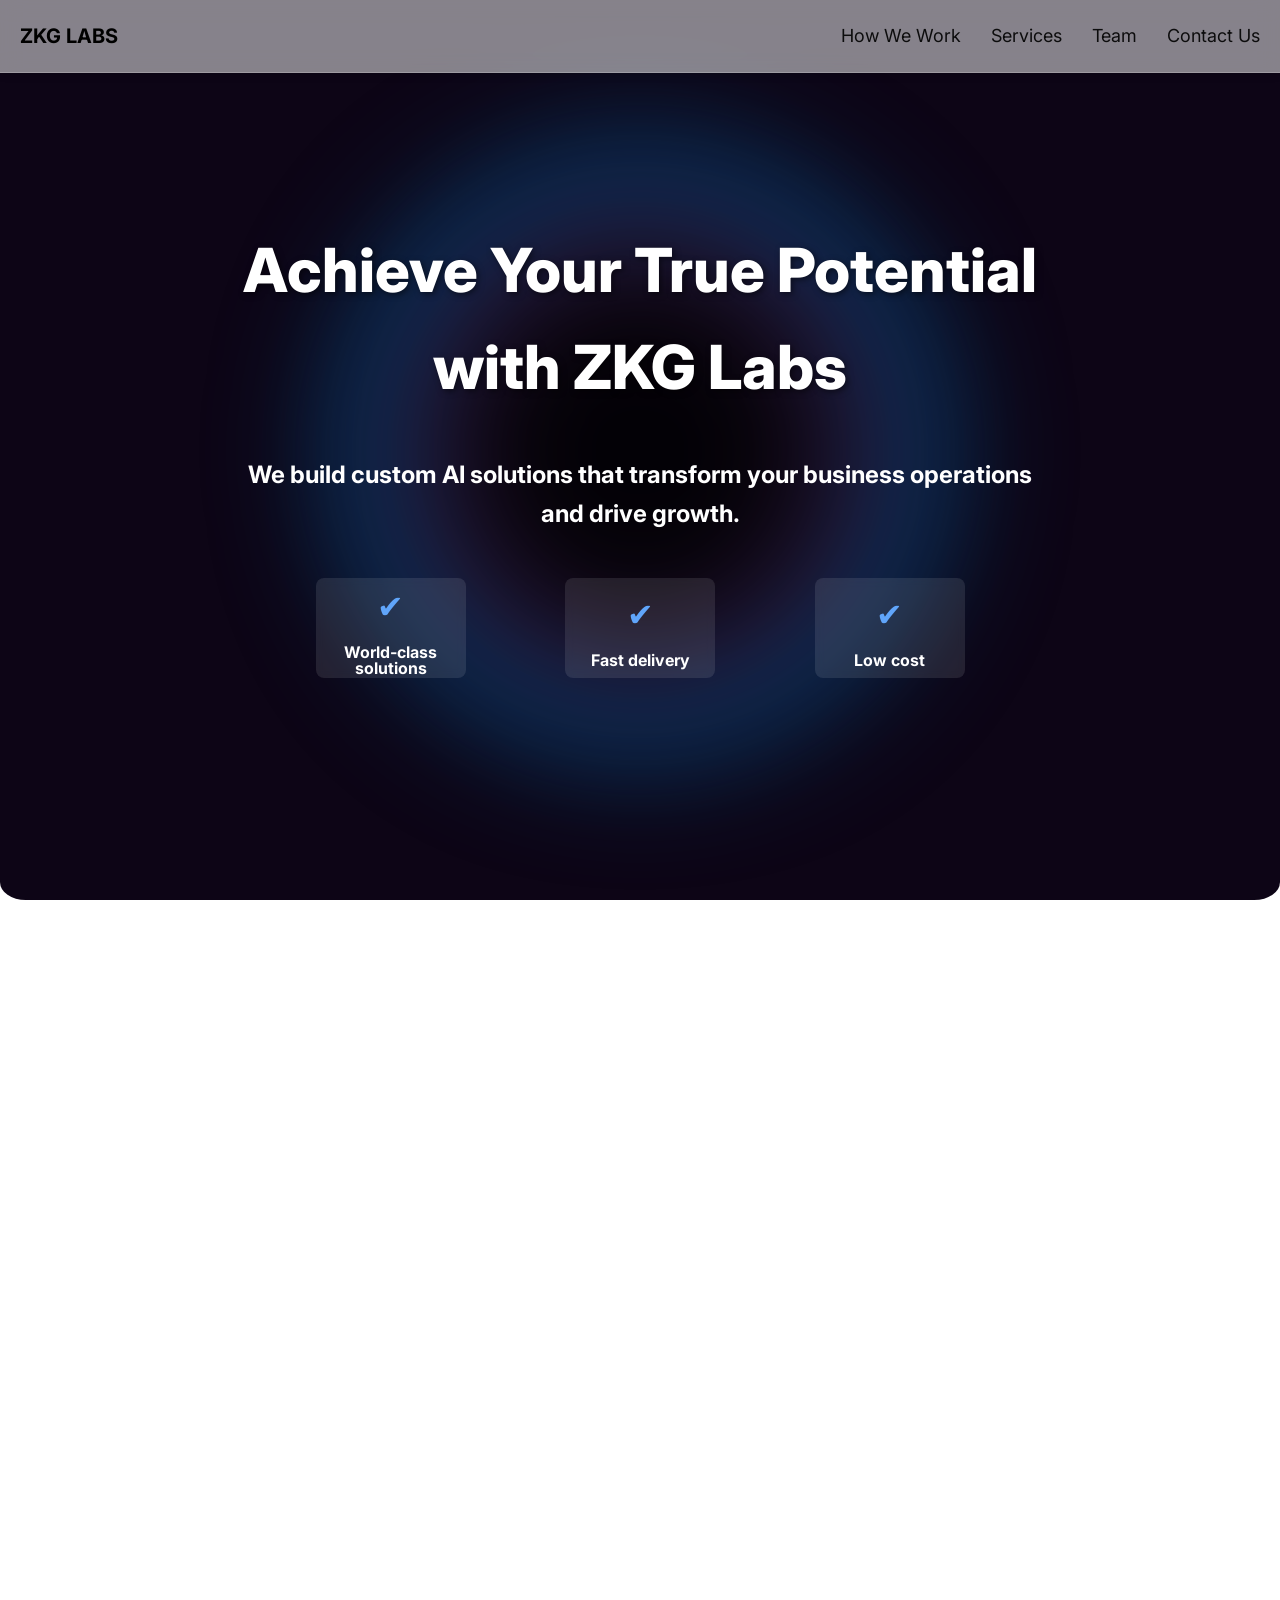
==== commit 4229982a: "Fixed the how_we_work styling" ====
--- a/zkglabs.html
+++ b/zkglabs.html
@@ -121,7 +121,7 @@
             <div class="logo">
               <span>2</span>
             </div>
-            <div class="heading">Bottleneck Diagnosis</div>
+            <div class="heading">Bottleneck <br> Diagnosis</div>
             <div class="description">
               Analyzing data and operations to identify root causes of
               inefficiency.
@@ -143,7 +143,7 @@
             </div>
             <div class="heading">Iterative Model Validation</div>
             <div class="description">
-              Testing prototypes with stakeholders and refining them for
+              Testing prototypes with stakeholders and refine them for
               seamless integration.
             </div>
           </div>
@@ -352,8 +352,9 @@
           </div>
           <div class="footer-contact">
             <h4>Contact Us</h4>
-            <p>Email: <a href="mailto:info@zkglabs.com">info@zkglabs.com</a></p>
-            <p>Phone: <a href="tel:+1234567890">+1 (234) 567-890</a></p>
+            <p>Email: <a href="mailto:info@zkglabs.com">zkglabs.com@zkglabs.com</a></p>
+            <p>Griffin Kentrup:    <a href="griffinfone">+852 90520717</a></p>
+            <p>Yann Zylberberg:  <a href="yannfone">+852 98205008</a></p>
           </div>
           <div class="footer-social">
             <h4>Follow Us</h4>
--- a/CSS Files/how we work.css
+++ b/CSS Files/how we work.css
@@ -36,8 +36,8 @@
     justify-content: space-around;
     /* gap: 5%; */
     align-items: center;
-    width: 250px; /* Increased width for better readability */
-    height: 250px; 
+    /* width: 300px; 
+    height: 300px;  */
 
     padding: 20px; 
     border-radius: 15px; /* Softer corners */
@@ -56,6 +56,8 @@
 .timeline-card .logo {
     width: 50px;
     height: 50px;
+    max-width: 50px;
+    max-height: 50px;
     background-color: rgb(224, 219, 248); /* Placeholder color */
     border-radius: 50%; /* Circular shape */
     aspect-ratio: 1/1;
@@ -68,7 +70,7 @@
 
 /* Heading styling */
 .timeline-card .heading {
-    font-size: 1.2rem; /* Slightly larger for emphasis */
+    /* font-size: 1.2rem;  */
     font-weight: 600; /* Bold but balanced */
     color: #1225b5; /* Blue to match the theme */
  
@@ -78,7 +80,7 @@
 /* Paragraph styling */
 .timeline-card .description {
 
-    font-size: 0.9rem; /* Smaller for hierarchy */
+    /* font-size: 0.9rem;  */
     color: #333; /* Dark gray for readability */
     /* line-height: 1;  */
     text-align: center;
@@ -124,6 +126,10 @@
 
 /* Small screens (mobile devices, up to 576px) */
 @media (max-width: 576px) {
+    .timeline-card{
+        width: 200px;
+        height: 200px;
+    }
     #title_for_section {
         font-size: 1.5rem; /* Reduce heading size for smaller screens */
     }
@@ -142,6 +148,10 @@
 
 /* Medium screens (tablets, 577px to 768px) */
 @media (min-width: 577px) and (max-width: 768px) {
+    .timeline-card{
+        width: 200px;
+        height: 200px;
+    }
     #title_for_section {
         font-size: 1.8rem; /* Slightly smaller than base but larger than mobile */
     }
@@ -160,6 +170,10 @@
 
 /* Large screens (desktops, 769px to 992px) */
 @media (min-width: 769px) and (max-width: 992px) {
+    .timeline-card{
+        width: 200px;
+        height: 200px;
+    }
     #title_for_section {
         font-size: 1.9rem; /* Slightly smaller than base */
     }
@@ -178,6 +192,11 @@
 
 /* Extra large screens (large desktops, 993px and above) */
 @media (min-width: 993px) {
+    .timeline-card{
+        width: 225px;
+        height: 225px;
+    }
+   
     #title_for_section {
         font-size: 2rem; /* Keep the base size */
     }
@@ -185,15 +204,12 @@
     #paragraph_for_section {
         font-size: 1.2rem; /* Keep the base size */
     }
-    .timeline-card{
-        width: 200px;
-        height: 200px;
-    }
-    .timeline-card .heading {
-        font-size: 1.3rem; /* Slightly larger for emphasis on larger screens */
-    }
-
-    .timeline-card .description {
-        font-size: 1rem; /* Slightly larger for better readability */
-    }
-}
+   
+    .timeline-card .heading {
+        font-size: 1.3rem; 
+    }
+
+    .timeline-card .description {
+        font-size: 1rem; 
+    }
+}
